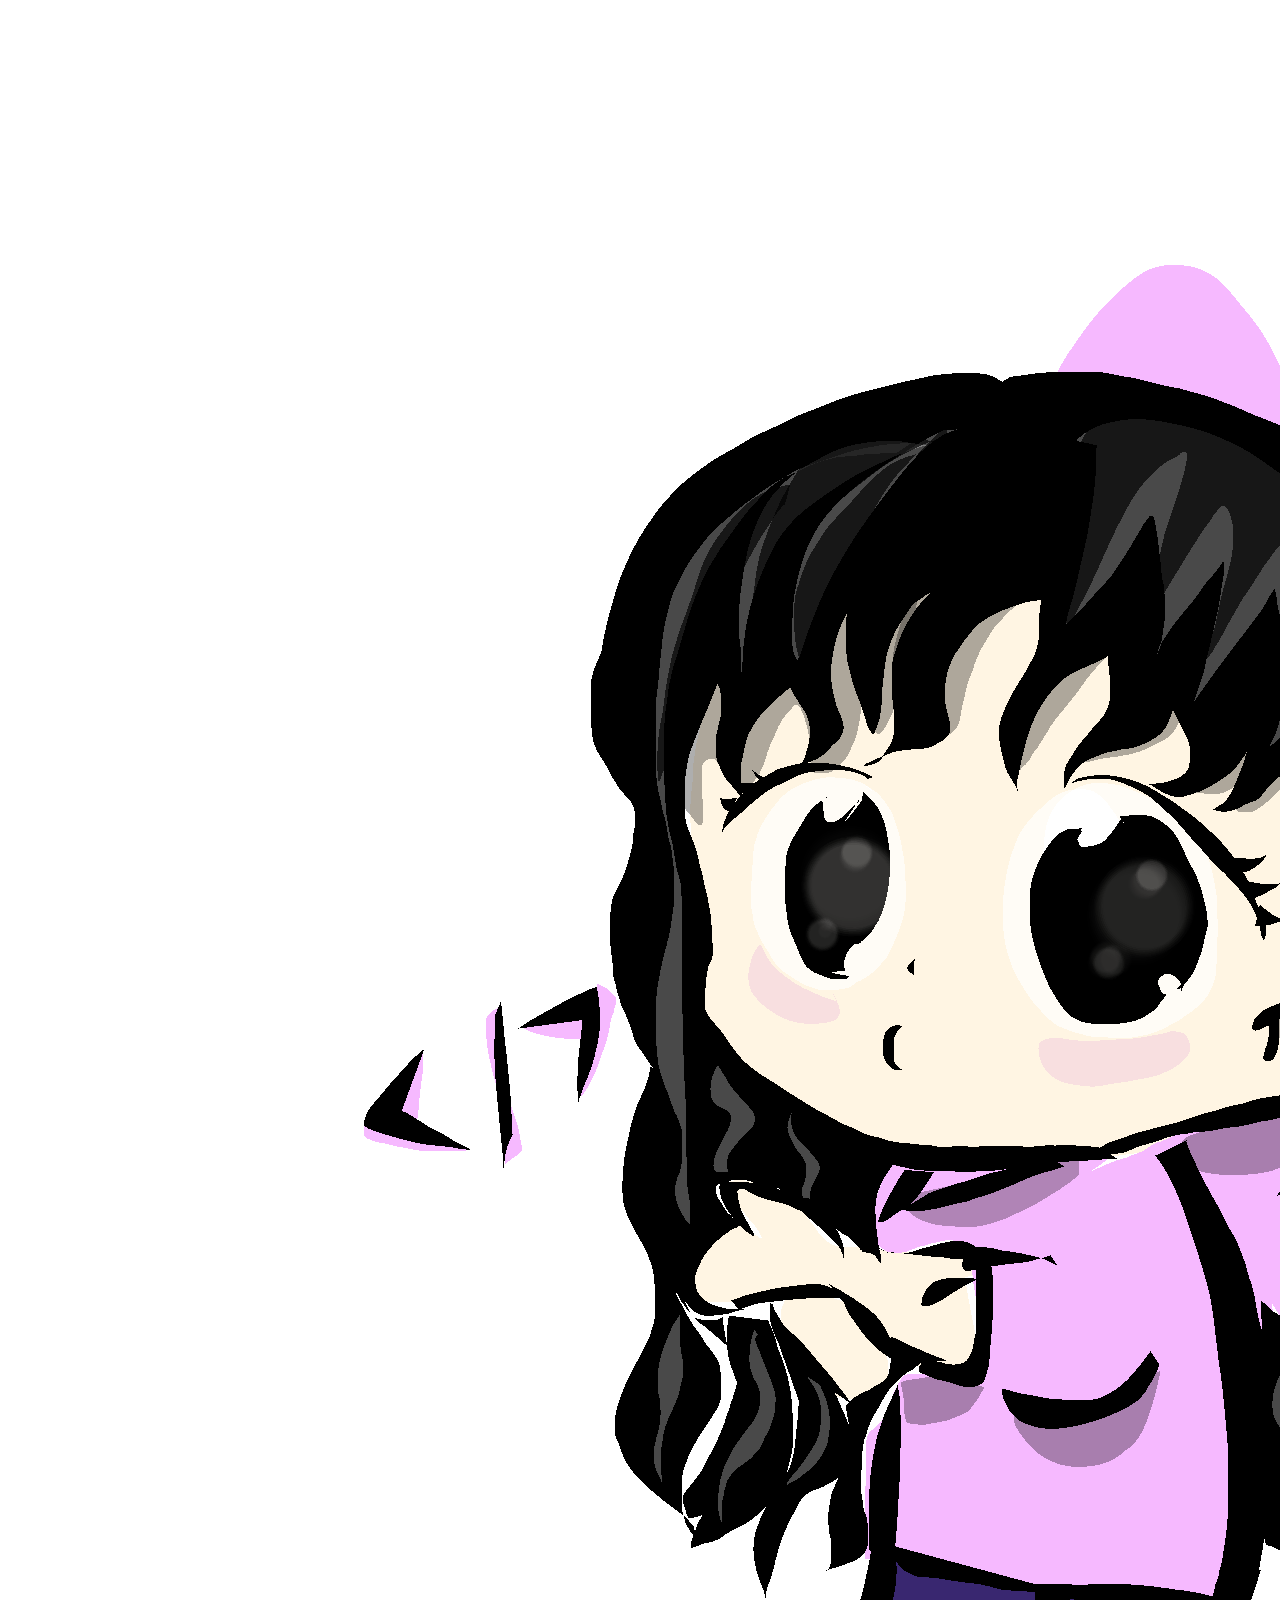
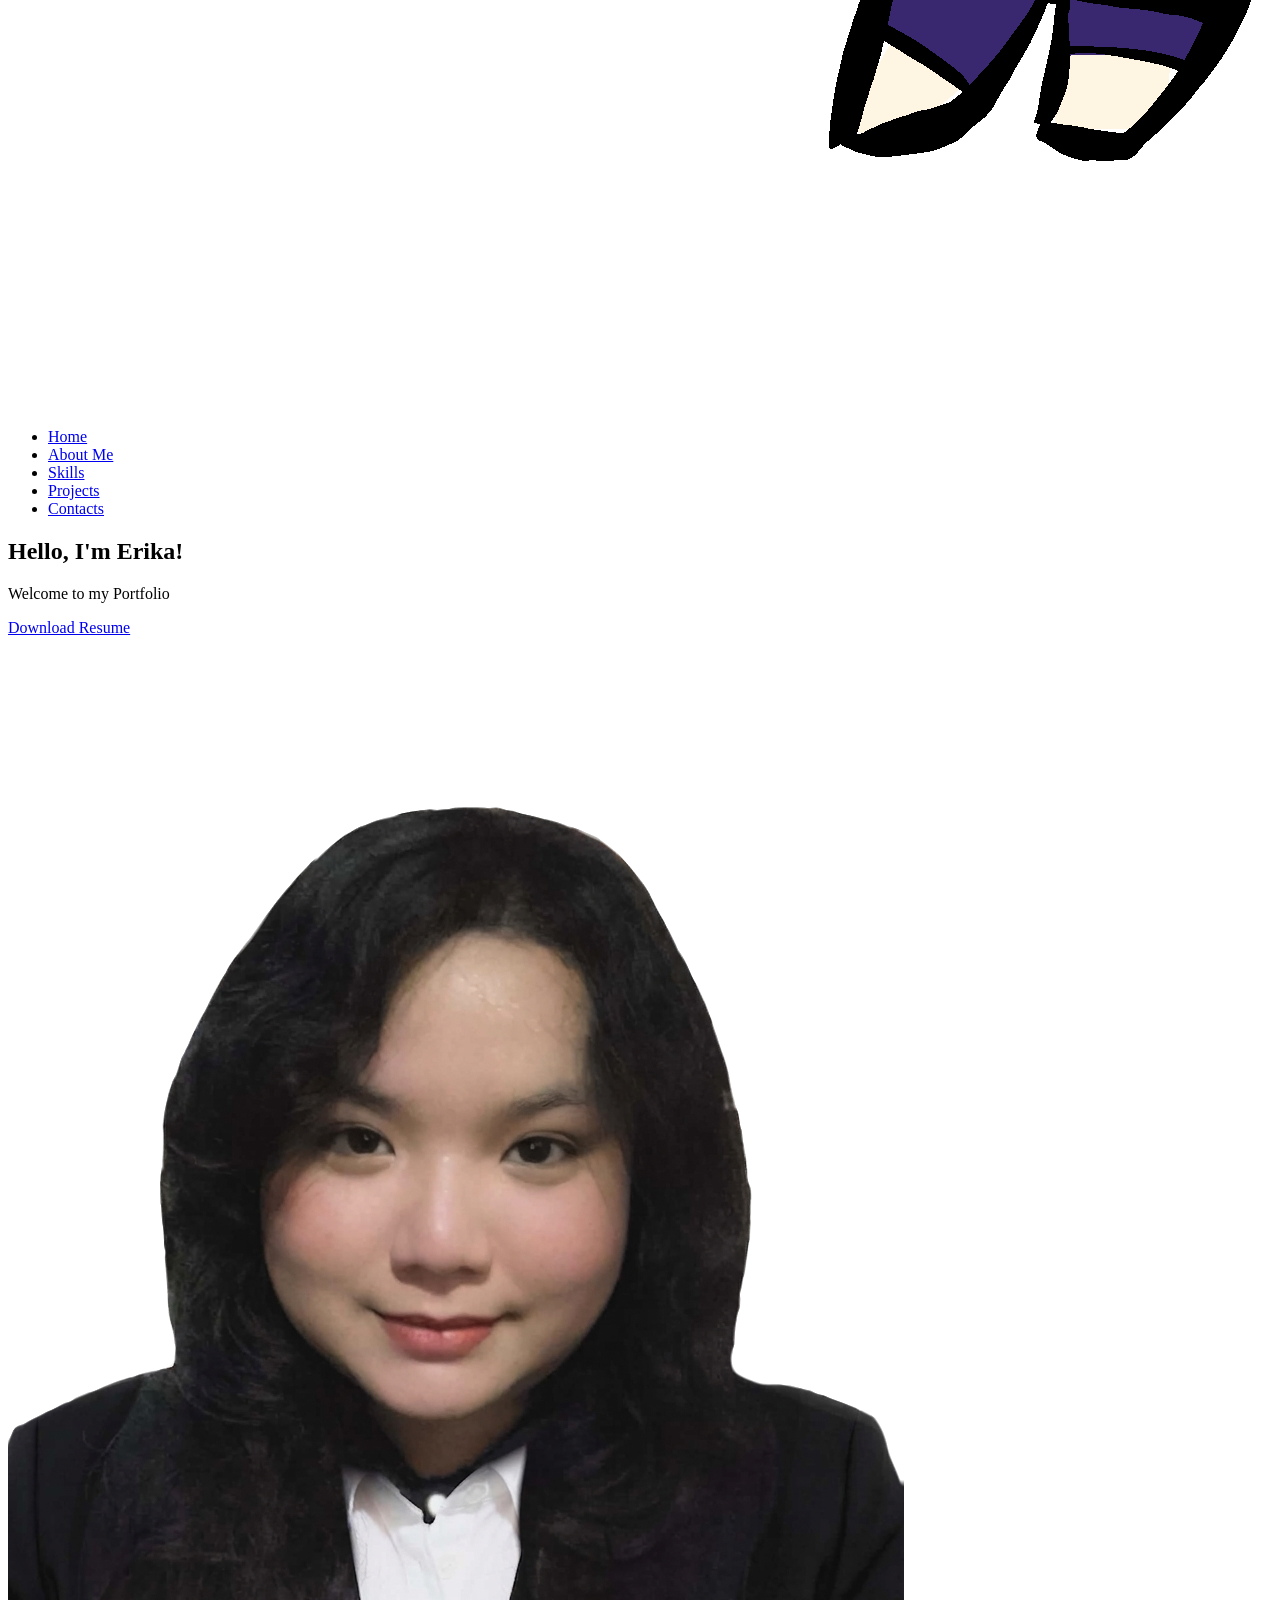
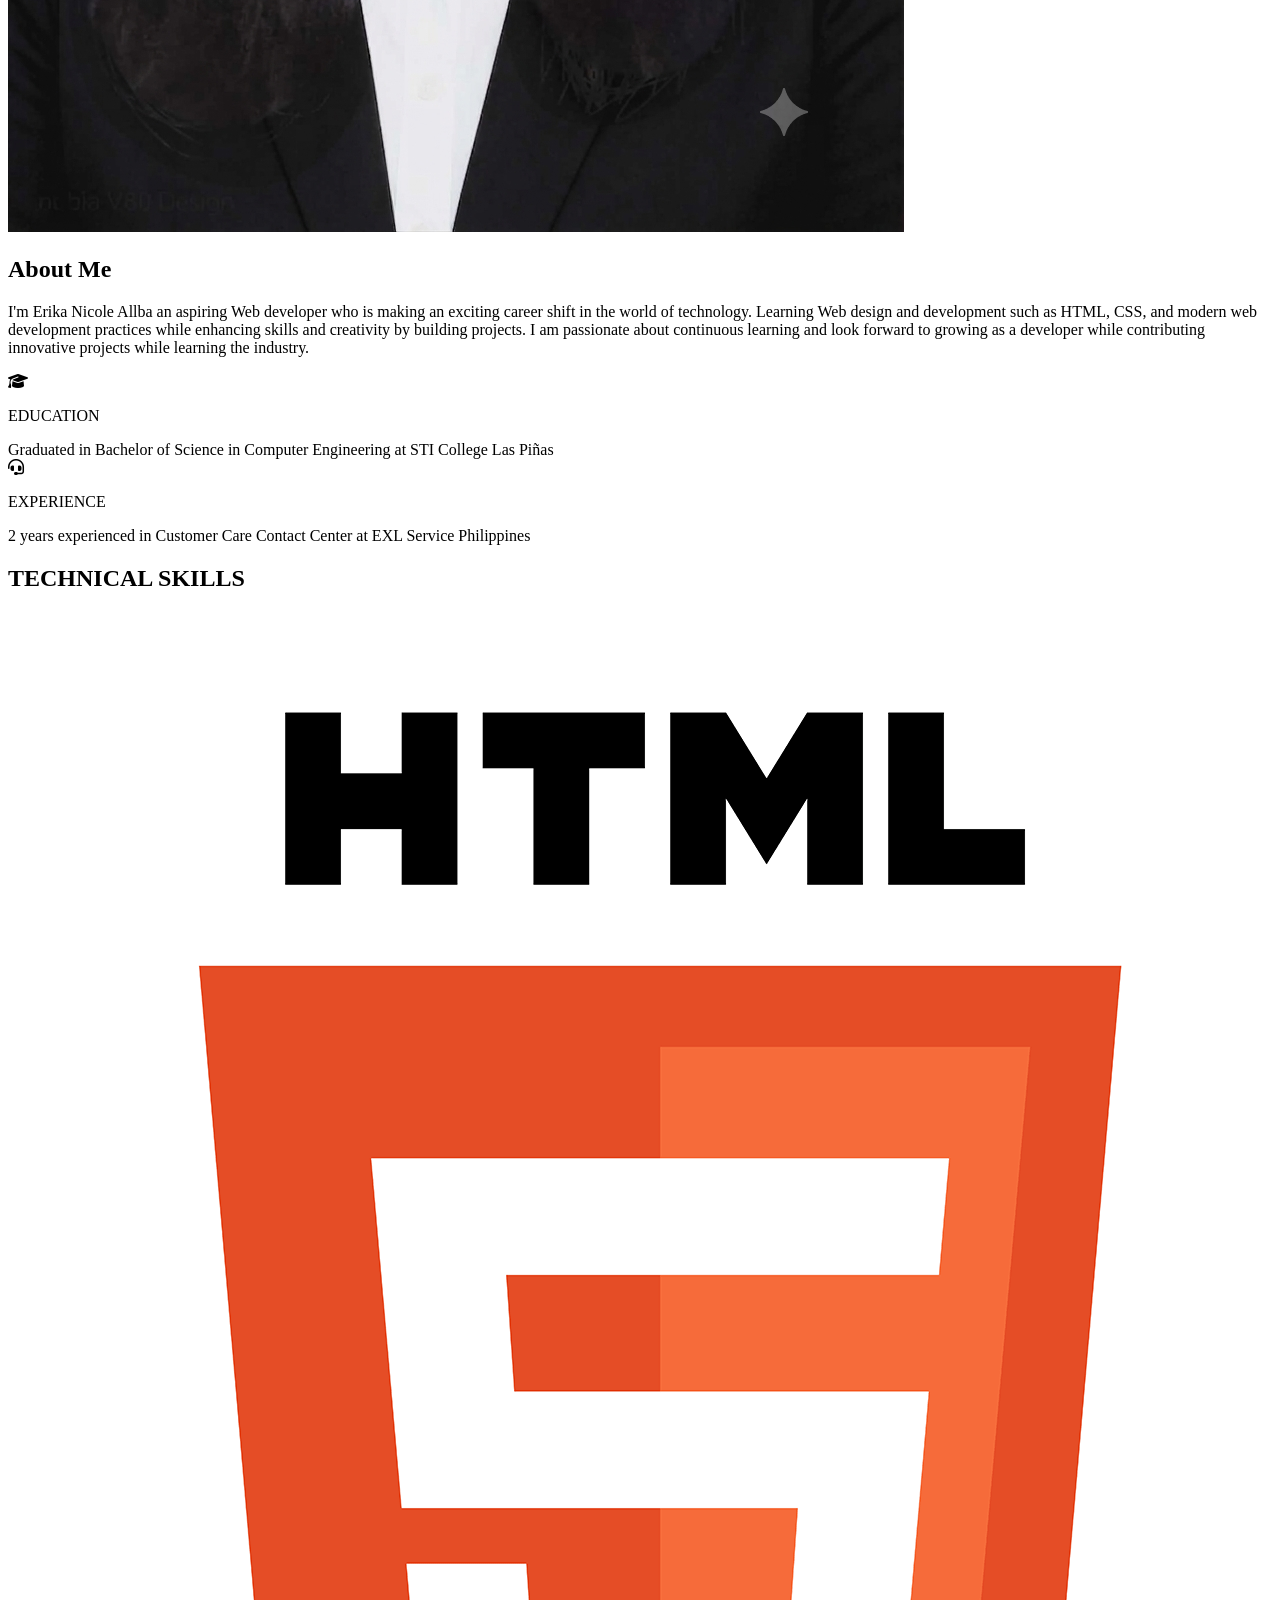
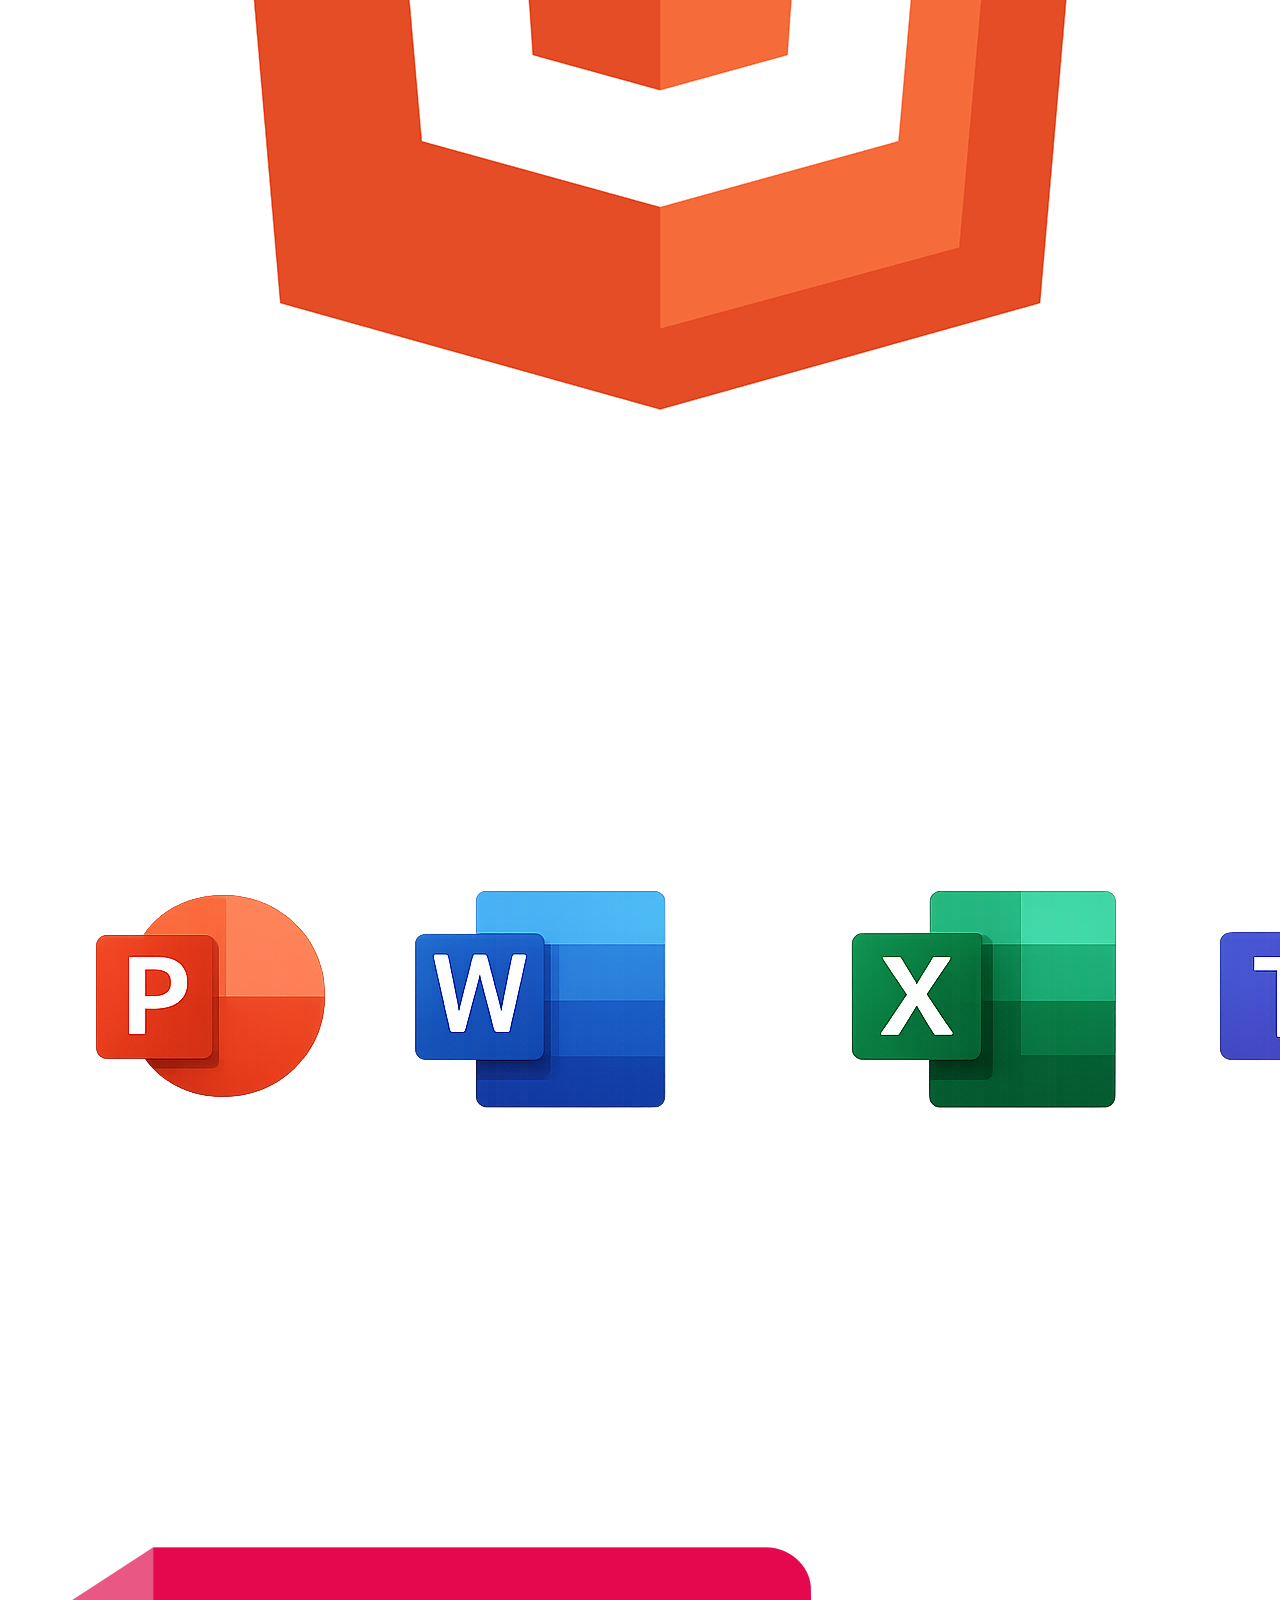
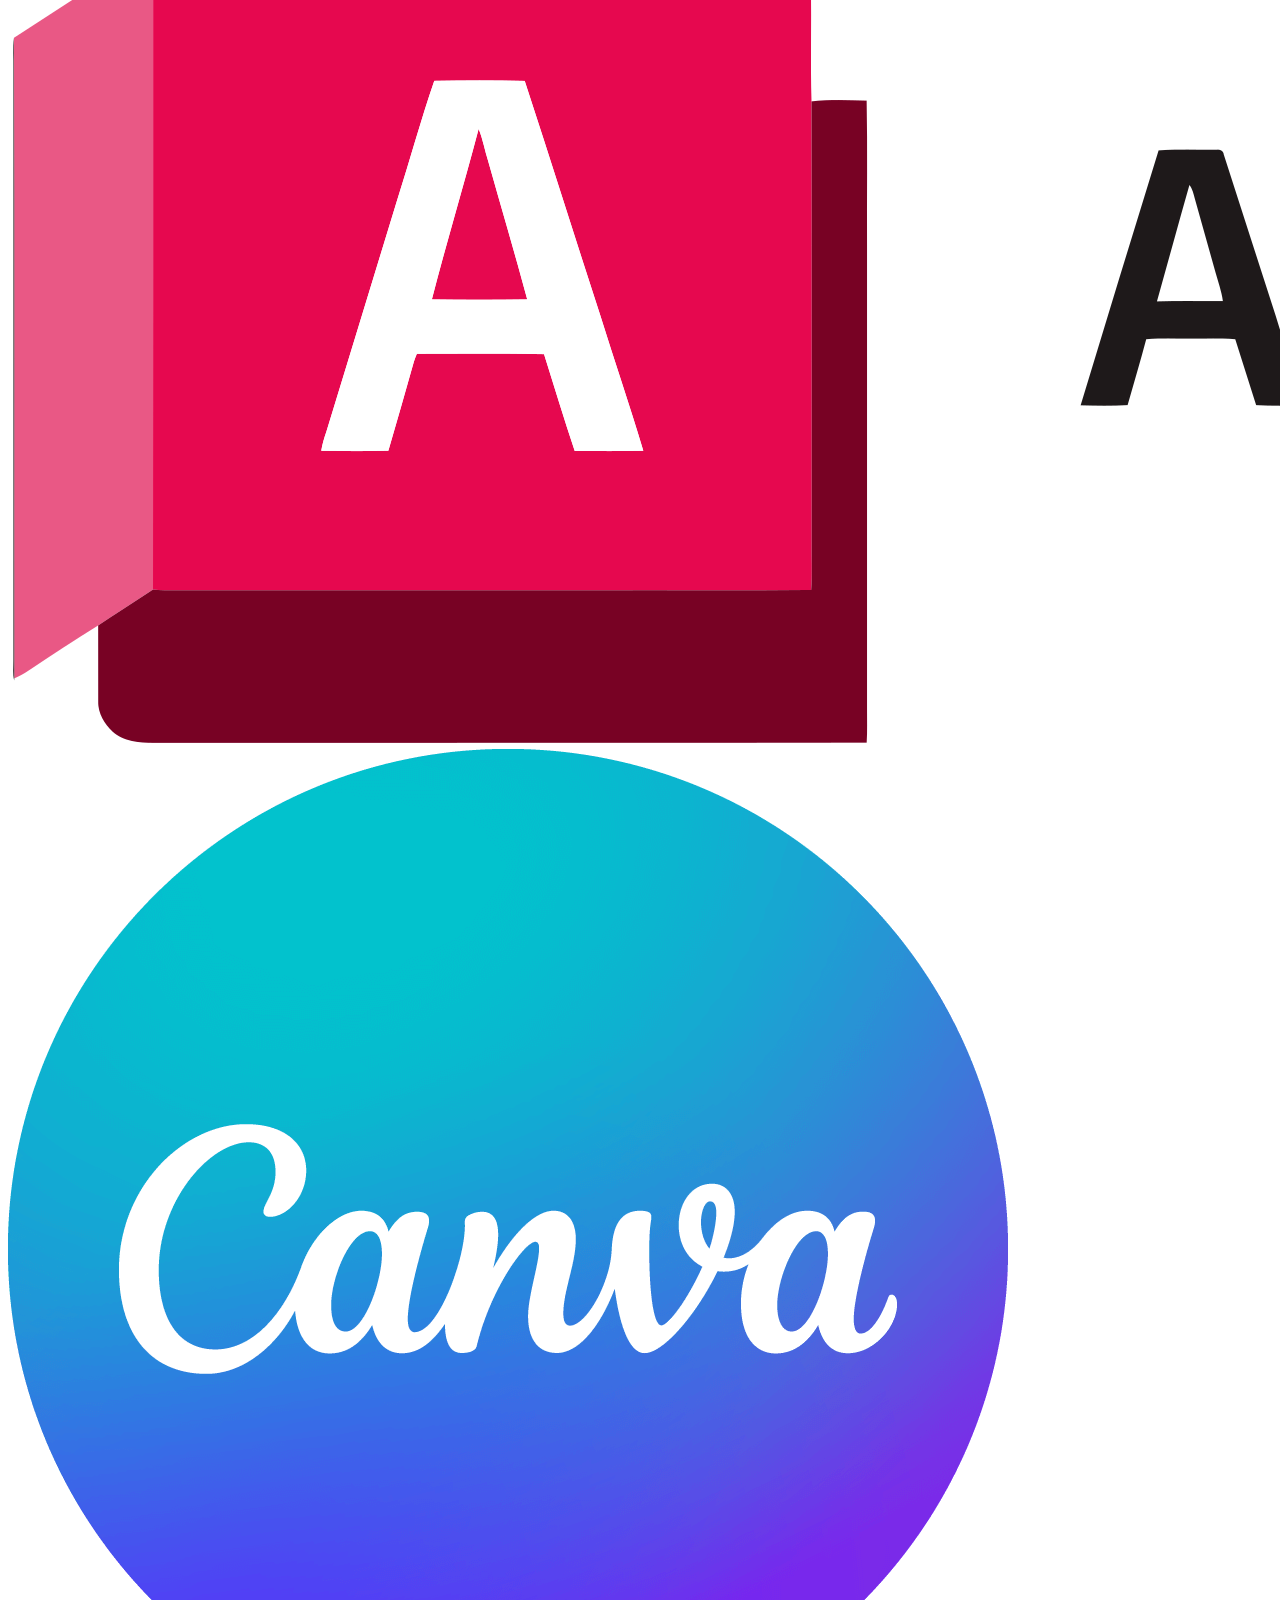
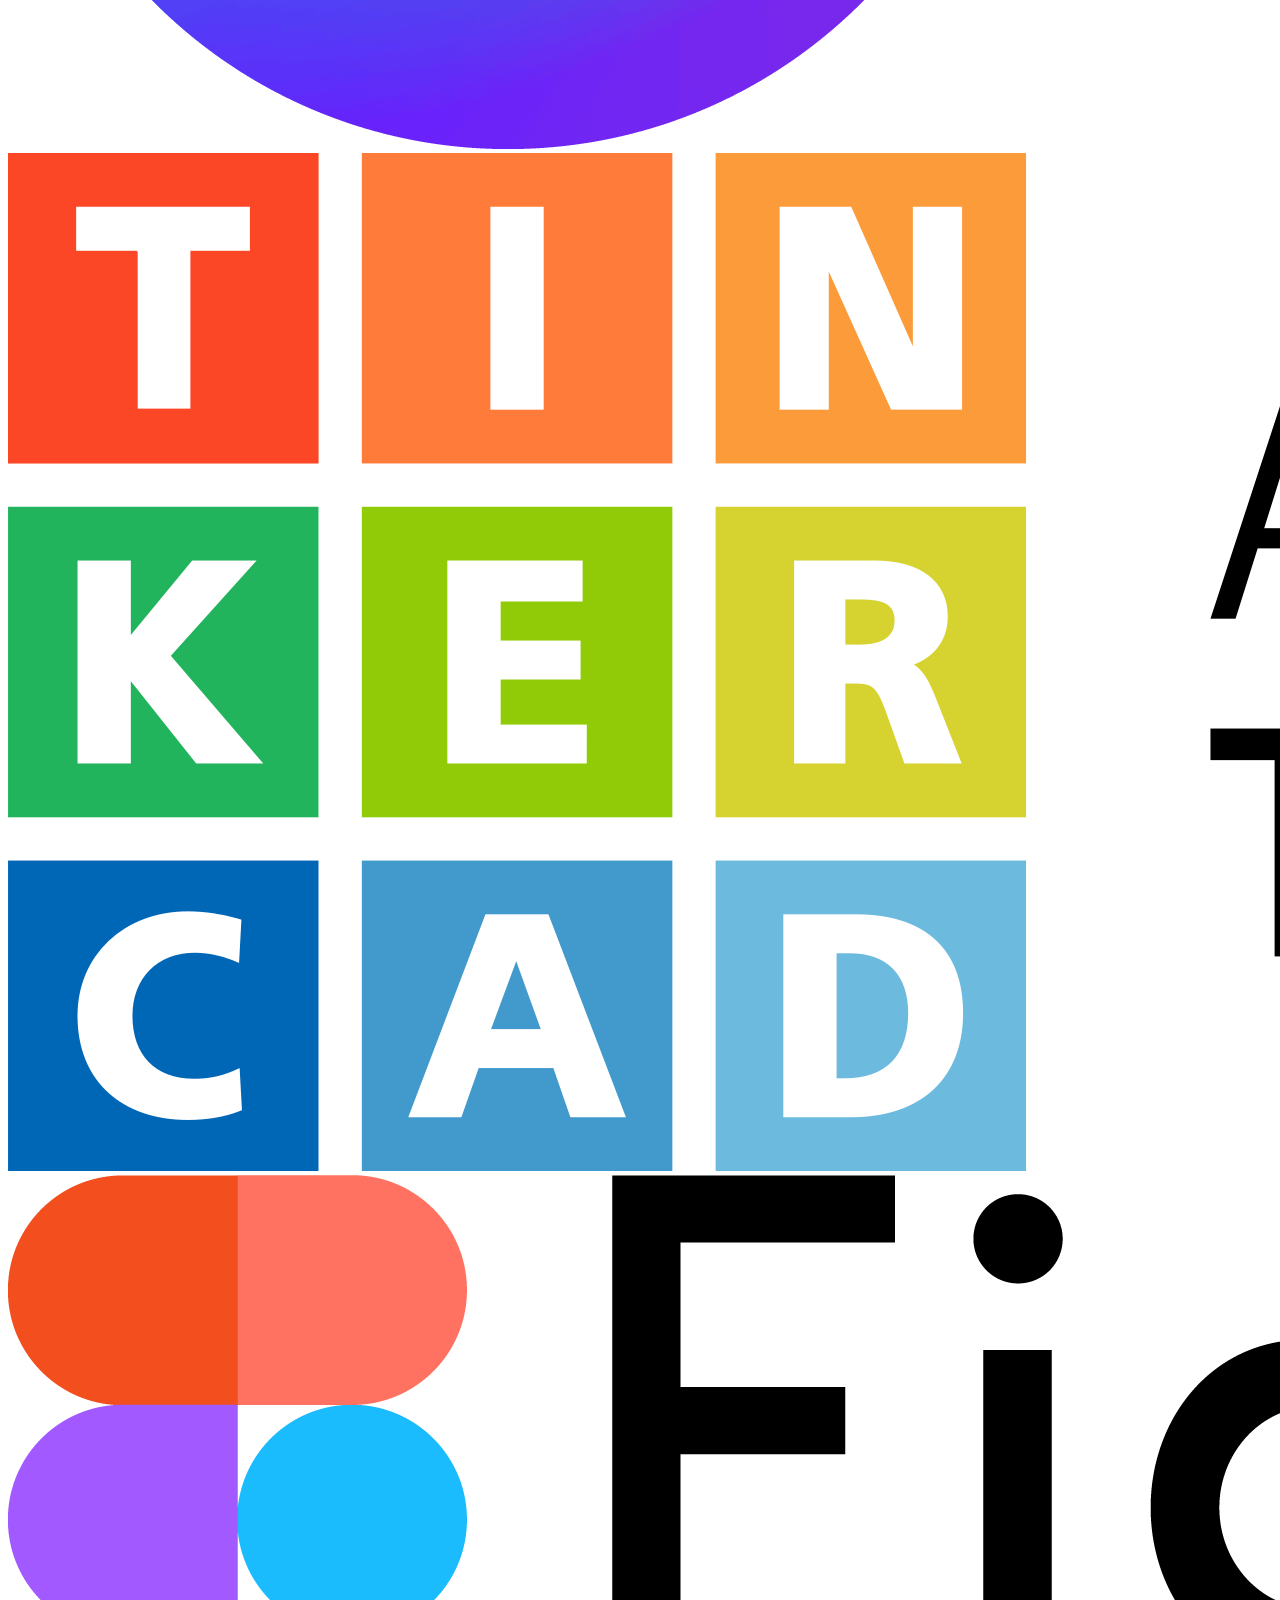
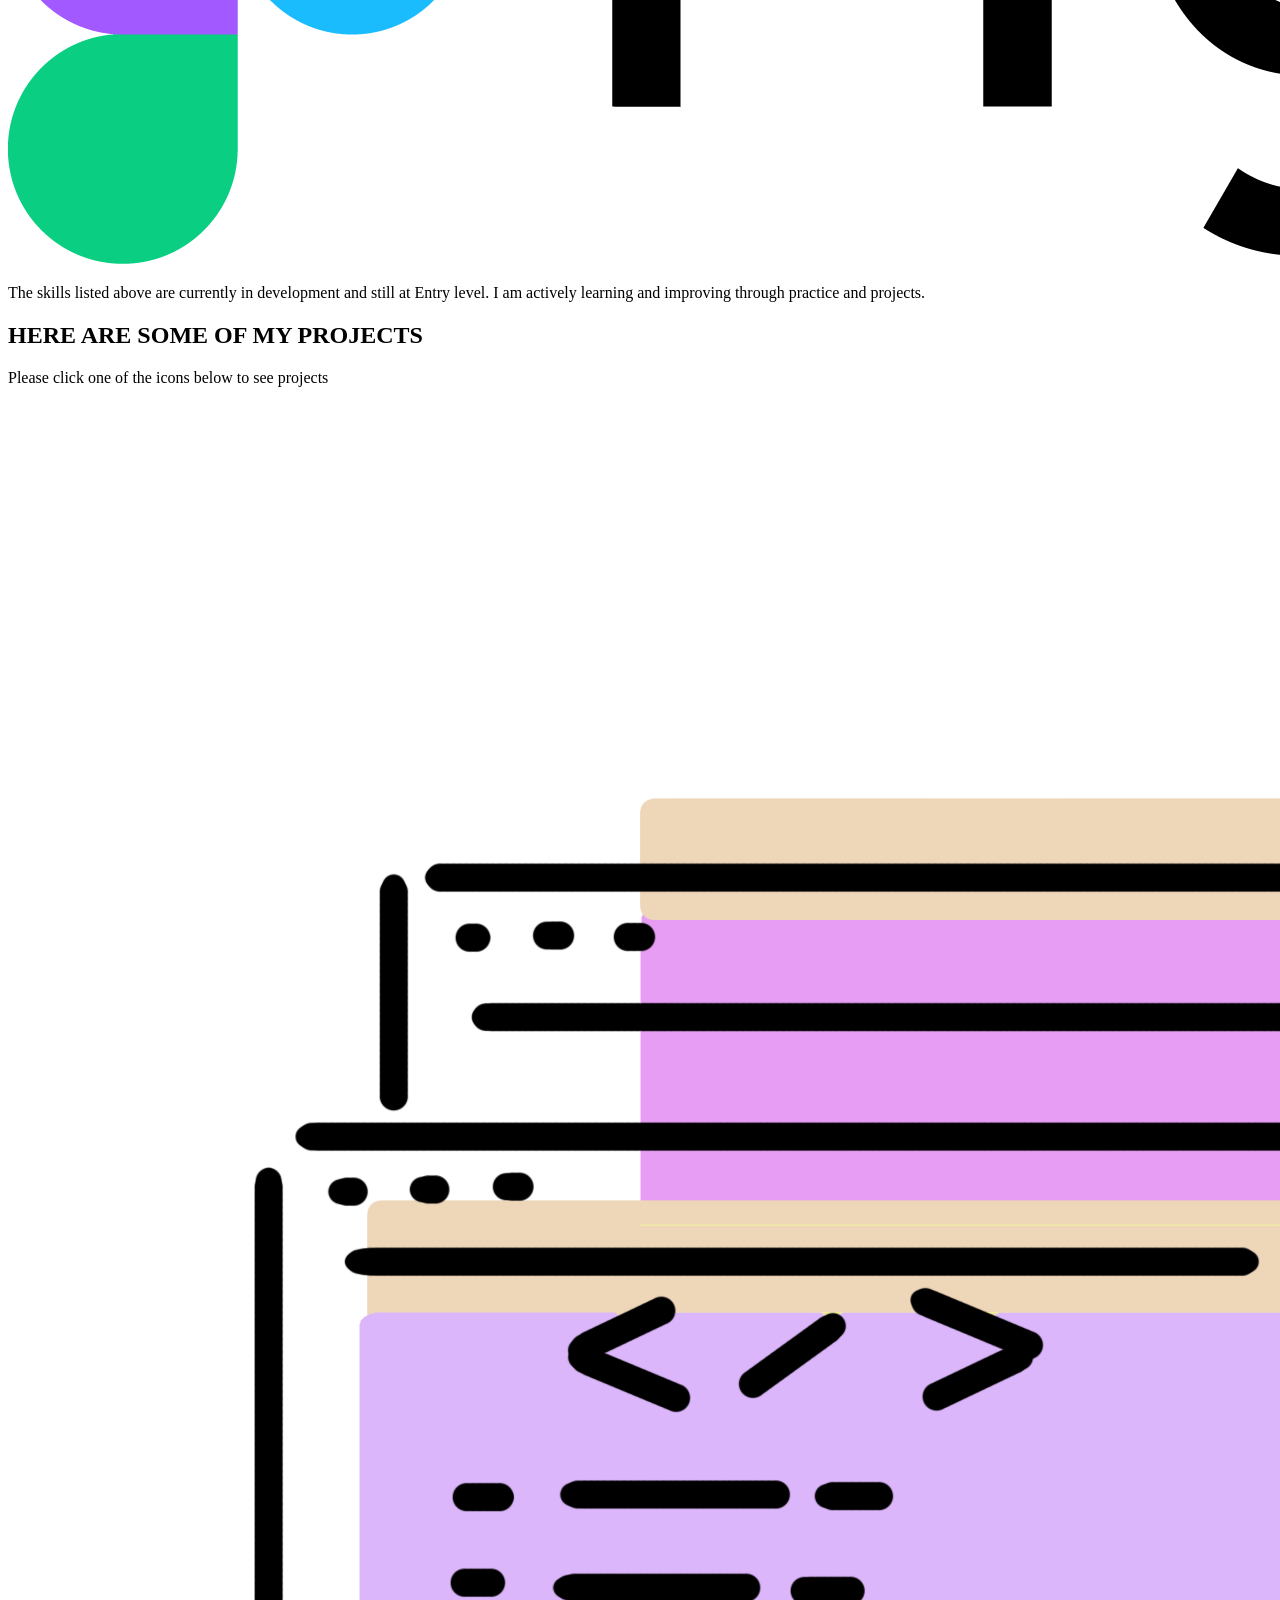
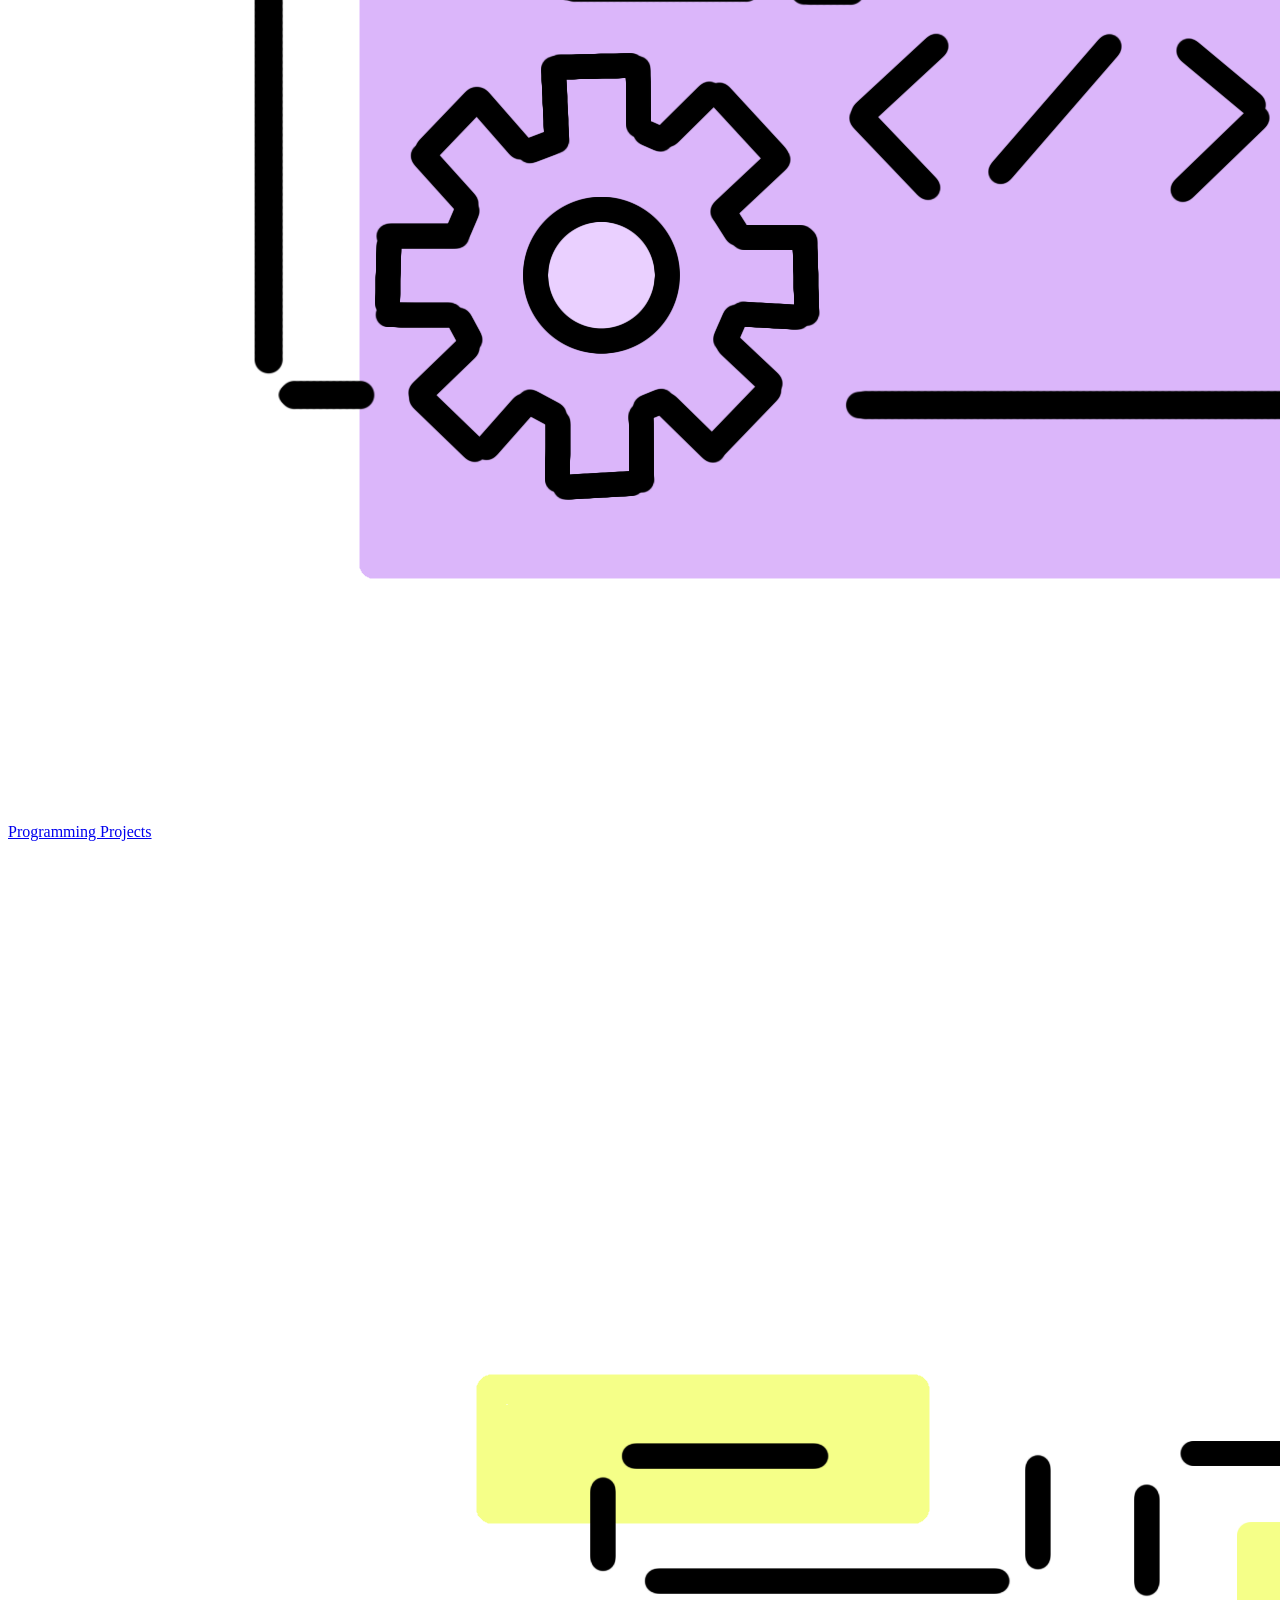
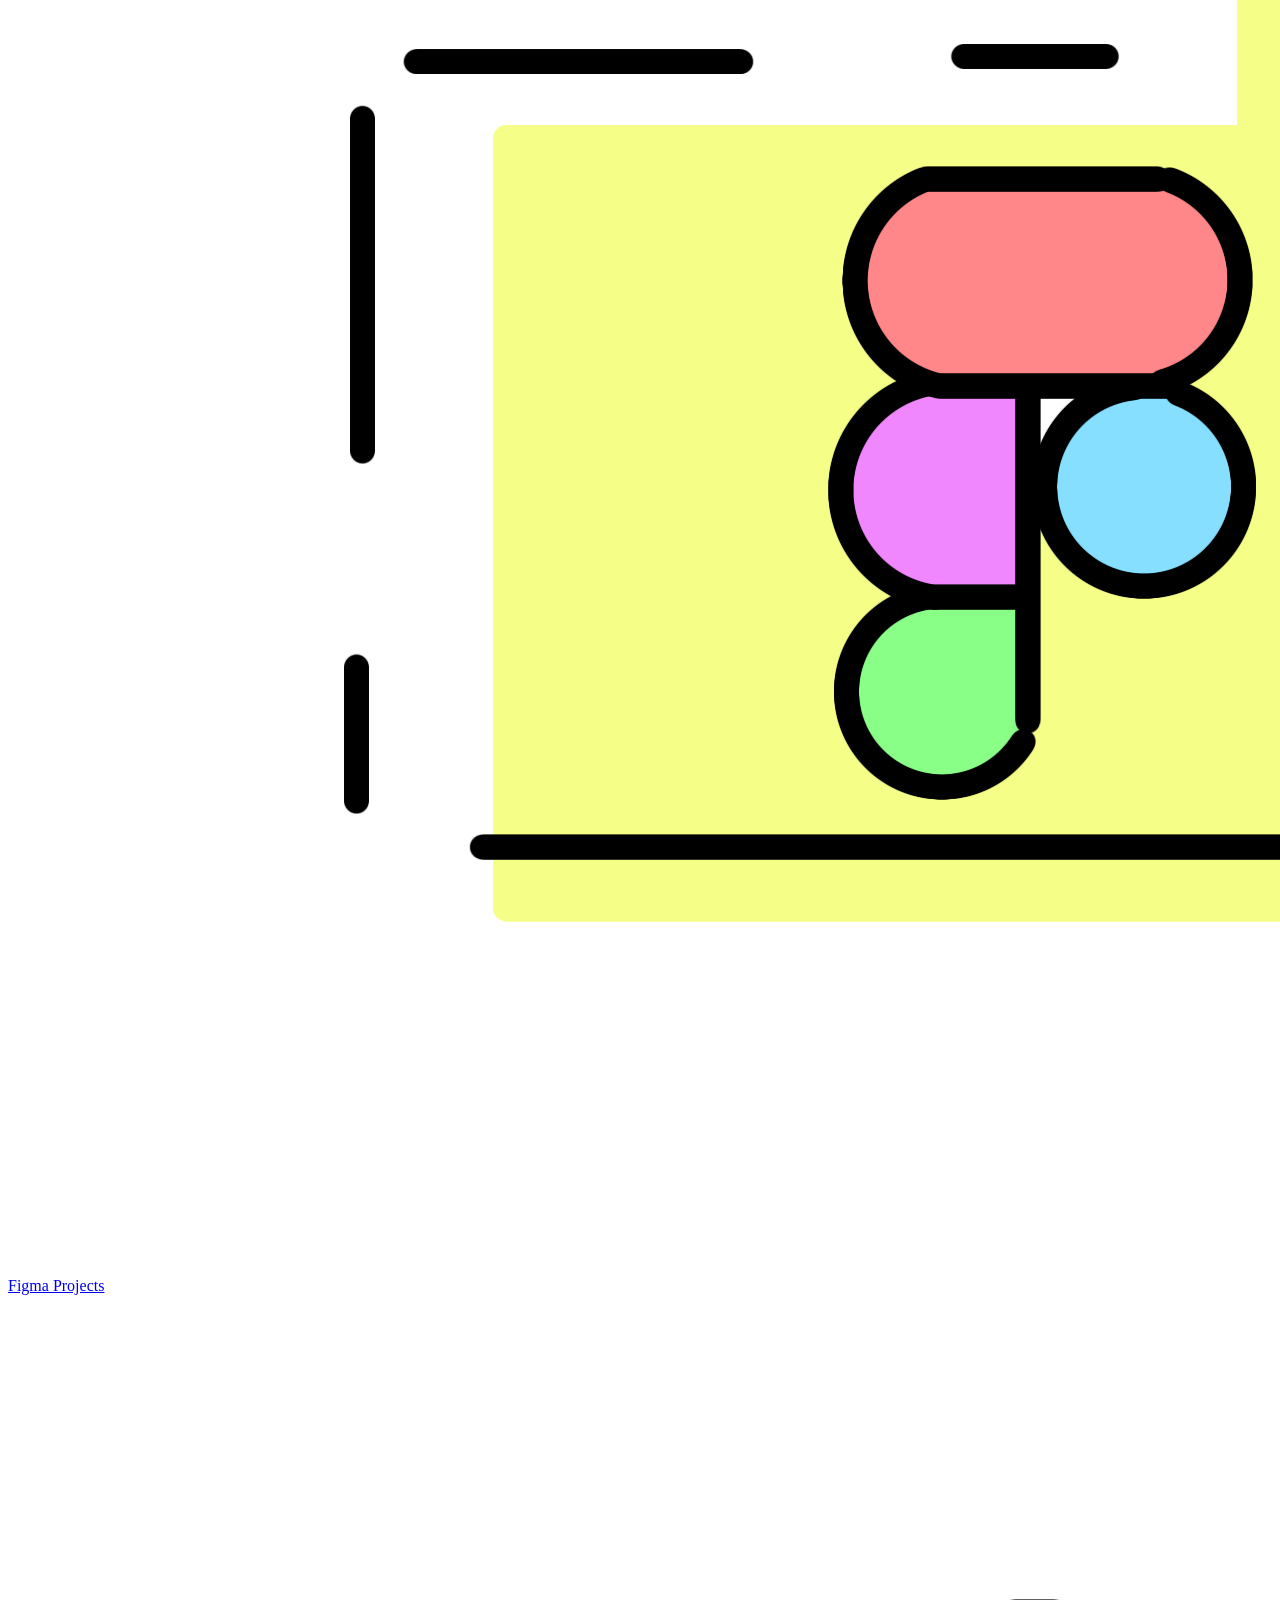
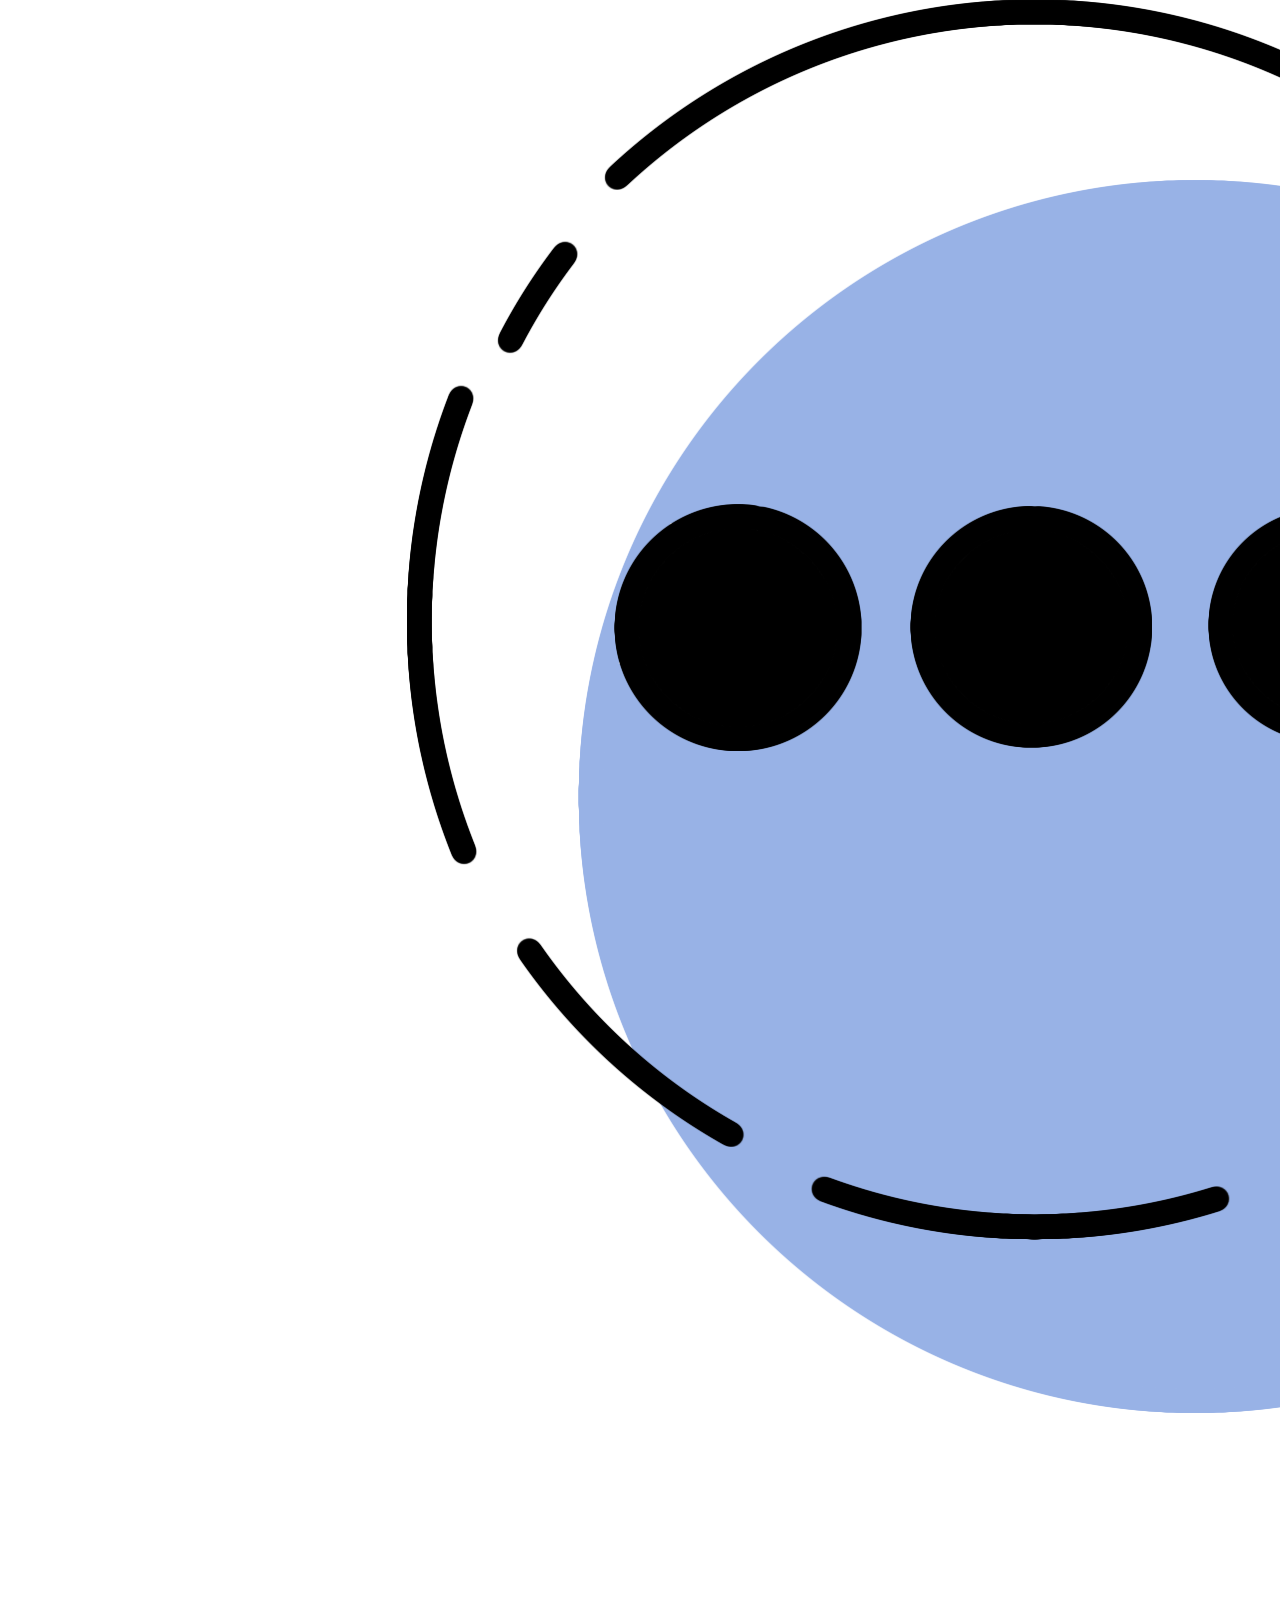
==== index.html @ 2eade8fc "Add files via upload" ====
<!DOCTYPE html>
<html lang="en">
<head>
    <meta name="viewport" content="width=device-width, initial-scale=1.0">
    <link rel="stylesheet" href="../ErikaAlba-Portfolio/main.css">  
    <link rel="stylesheet" href="https://cdnjs.cloudflare.com/ajax/libs/font-awesome/6.5.1/css/all.min.css">
</head>
<body>
    <nav id="navbar" class="nav">
        <div class="logo">
    <img src="images/LOGOGO.png" alt="Erika Logo">
    </div> 
        <ul class="nav-list">
          <li>
            <a href="#home">Home</a>
            </li>
            <li>
            <a href="#aboutme">About Me</a>
            </li>
            <li>
            <a href="#skill">Skills</a>
            </li>
          <li>
            <a href="#projects">Projects</a>
            </li>
          <li>
            <a href="#contact">Contacts</a>
            </li>
          </ul>
        </nav>
<!-----------HOME--------------->
    <section id="home" class="home">
        <div class="home-text">
        <h1 class="one">Hello, I'm Erika!</h1>
        <p class="two">Welcome to my Portfolio</p>

            <!--DONT FORGET TO ADD FILE HERE------------>

        <a href="files/Erika_Resume.pdf" download class="resume">
        Download Resume 
        </a>

        </div>
        
        <div class="picture-profile"> <!---DONT FORGET TO CHANGE PHOTO---->
        <img src="images/MePhoto.png" alt="Erika Logo">
         </div> 
         </section>

<!-----------ABOUT ME------------->
    <section id="aboutme" class="aboutme">
        <div class="about-text">
            <h1 class="a">About Me</h1>
            <p class="b">I'm Erika Nicole Allba an aspiring Web developer who is 
                making an exciting career shift in the world of technology. 
                Learning Web design and development such as HTML, CSS, and 
                modern web development practices while enhancing skills and 
                creativity by building projects. I am passionate about continuous 
                learning and look forward to growing as a 
                developer while contributing innovative projects while learning 
                the industry.</p>

            </div>
        <div class="icon-container">

        <div class="icon-card">
         <i class="fa-solid fa-graduation-cap"></i>

         <div class="icon-text">
        <p>EDUCATION</p>
        <span>Graduated in Bachelor of Science in Computer Engineering at STI College Las Piñas</span>
        </div>
        </div>

        <div class="icon-card">
        <i class="fas fa-headset"></i>

        <div class="icon-text">
        <p>EXPERIENCE</p>
        <span>2 years experienced in Customer Care Contact Center at EXL Service Philippines</span>
        </div>
        </div>
    </section>
    

<!-------------SKILLS---------------->
    <section id="skill" class="skill">

    <div class="skill-text">
        <h1>TECHNICAL SKILLS</h1>
    </div>

    <div class="skill-list">

        <div class="skill-img">
            <img src="images/skills/html.png" alt="HTML">
        </div>

        <div class="skill-img">
            <img src="images/skills/microsoft.png" alt="Microsoft">
        </div>

        <div class="skill-img">
            <img src="images/skills/autocad.png" alt="AutoCAD">
        </div>

        <div class="skill-img">
            <img src="images/skills/canva.png" alt="Canva">
        </div>

        <div class="skill-img">
            <img src="images/skills/tinkercad.png" alt="Tinkercad">
        </div>

        <div class="skill-img">
            <img src="images/skills/figma.png" alt="Figma">
        </div>
    </div>

     <div class="skill-note">
            <p> The skills listed above are currently in development and 
                still at Entry level. I am actively learning and 
                improving through practice and projects.
        </div>
</section>

<!-----------------PROJECTS------------->
    <section id="projects">
    <h2 class="section-header">HERE ARE SOME OF MY PROJECTS</h2>
    <p class="section-note">
        Please click one of the icons below to see projects
    </p>

    <div class="project-container">

        <a href="coding.html" class="section-project">
            <img class="section-icons" src="images/coding.png" alt="Programming">
            <p class="project-title">
                <span class="title">Programming Projects</span>
            </p>
        </a>

        <a href="figma.html" class="section-project">
            <img class="section-icons" src="images/figma.png" alt="Figma">
            <p class="project-title">
                <span class="title">Figma Projects</span>
            </p>
        </a>

        <a href="other.html" class="section-project">
            <img class="section-icons" src="images/others.png" alt="Other">
            <p class="project-title">
                <span class="title">Other Projects</span>
            </p>
        </a>

    </div>
</section>

 <!--CONTACTS-->
         <section id="contact" class="contact-section">
          <div class="contact-section-header">
            <h1>CONNECT AND CONTACT</h1>
            </div>
          <div class="profile-link">
            <a href="https://www.linkedin.com/in/erika-nicole-alba-476012263" target="_blank" class="btn contact-details">
            <i class="fab fa-linkedin">
              </i>
            Linkedin
            </a>
            <a id="profile-link" href="https://github.com/Erikaalba-UwU" target="_blank" class="btn contact-details">
            <i class="fab fa-github">
              </i>
            Github
            </a>
            <a href="mailto:erikanicole.alba@outlook.com" class="btn contact-details">
            <i class="fas fa-at"></i>
            Email
            </a>

            <a href="tel:+639558328182"  class="btn contact-details">
            <i class="fas fa-mobile-alt"></i>
            Call
            </a>

    </div>

</section>
<!--DISCLAIMER-->
        <footer>
            
            <p> Design created by me. All copyrighted content, including characters, 
                most logos, and brand assets, 
                remains the property of their respective owners. 
                Used for demonstration and educational purposes only.</p>
      </footer>
</body>
</html>
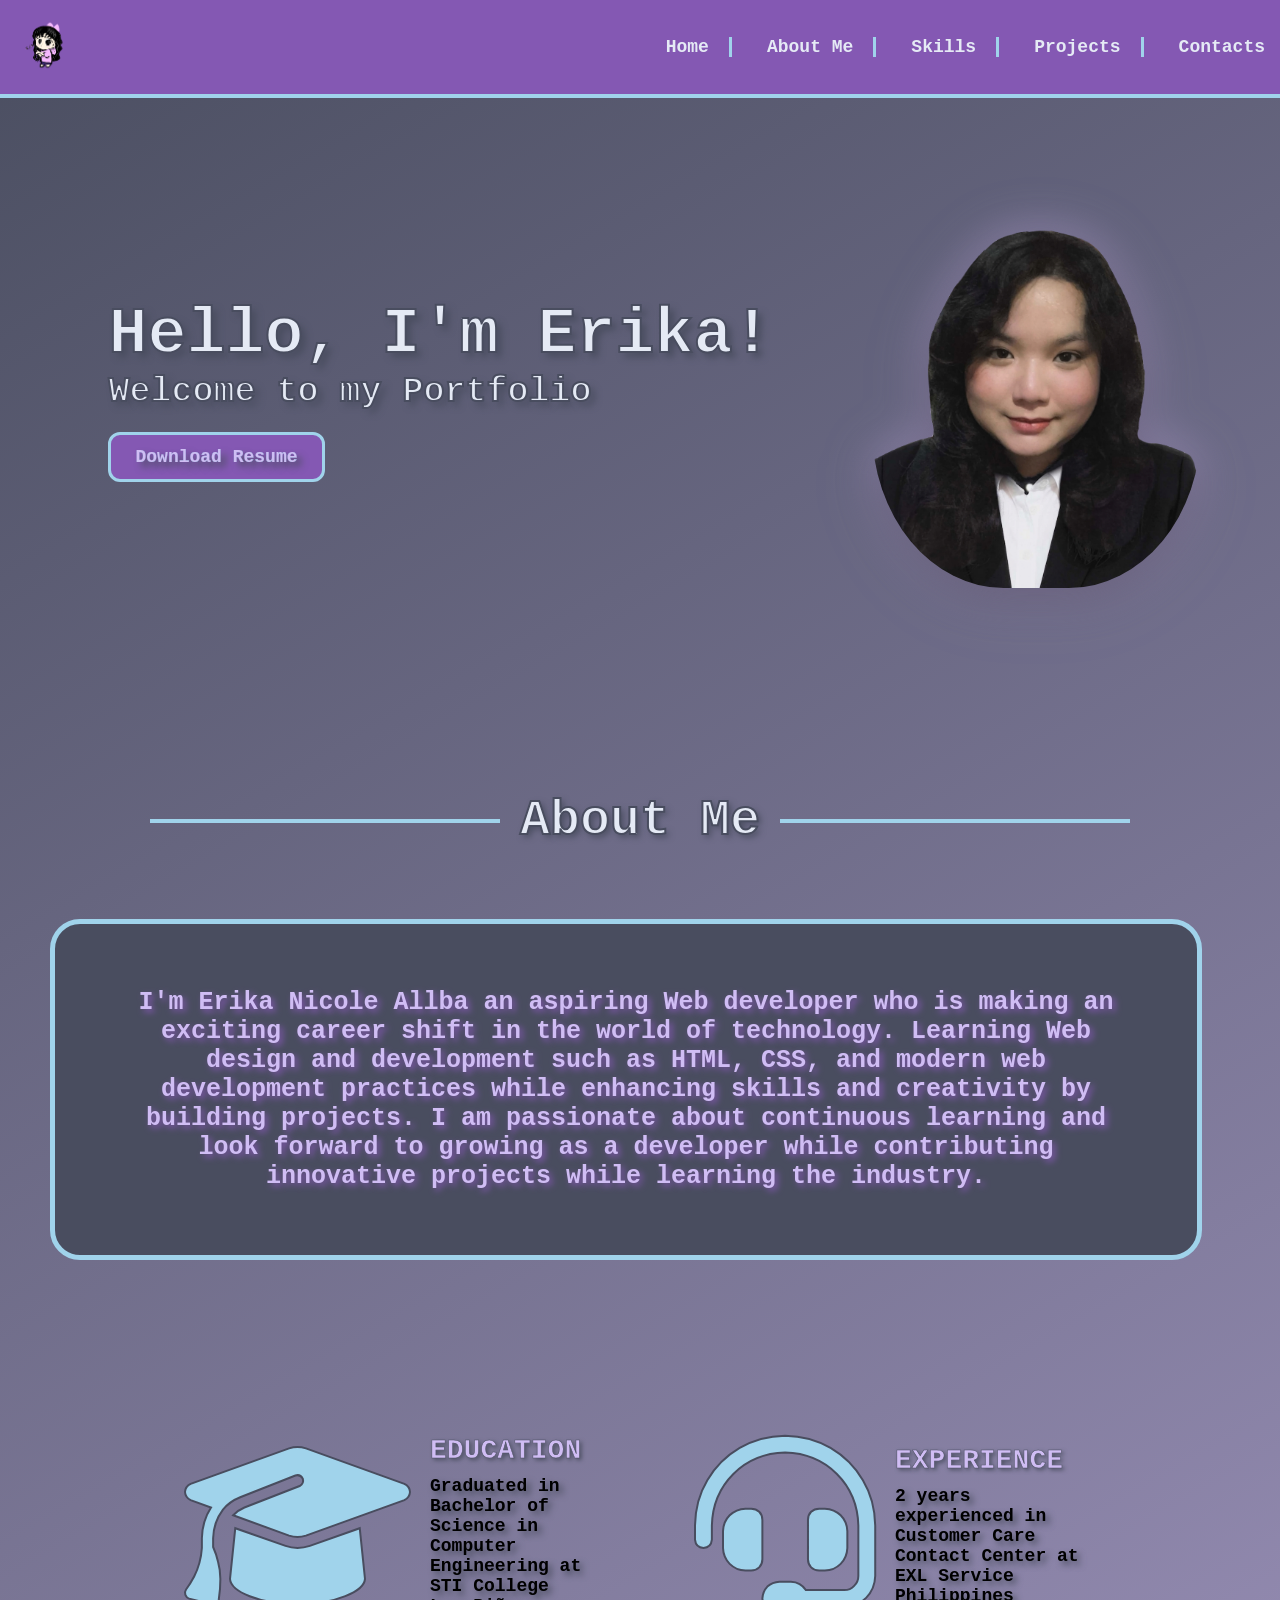
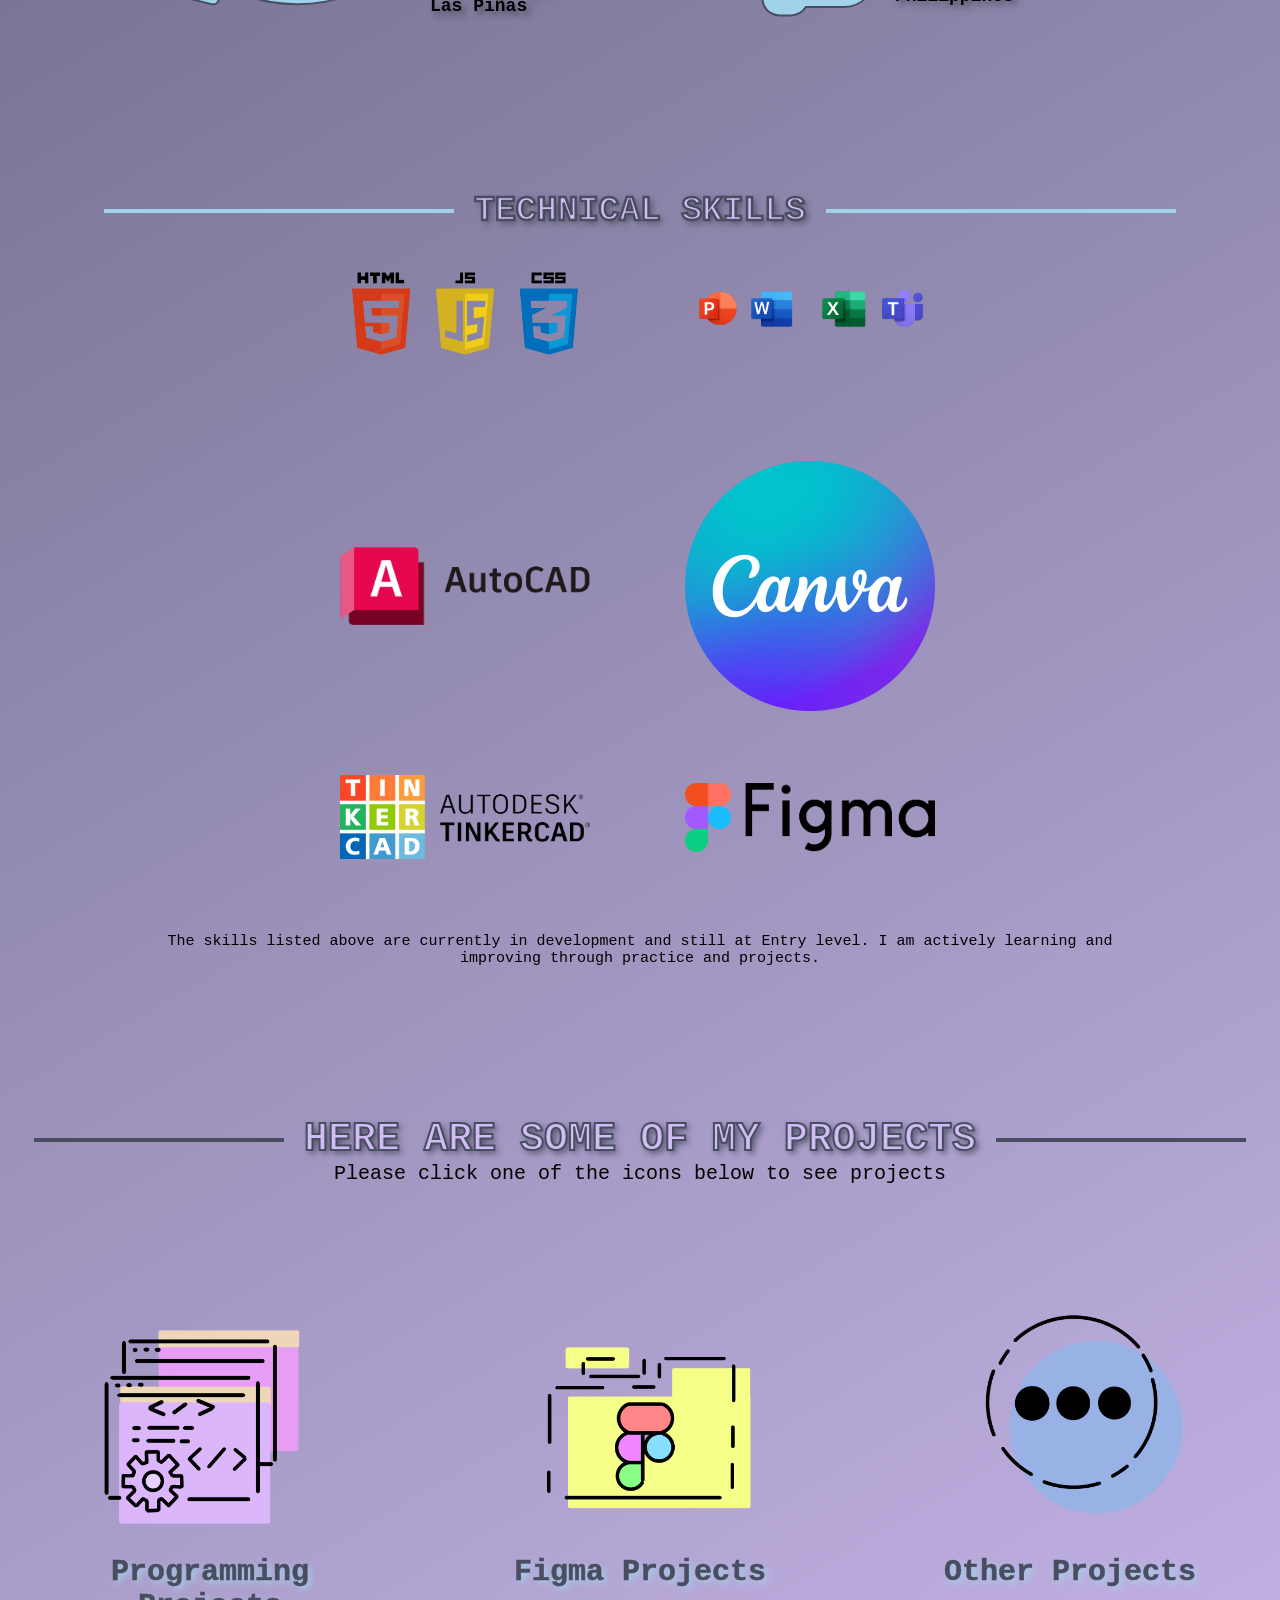
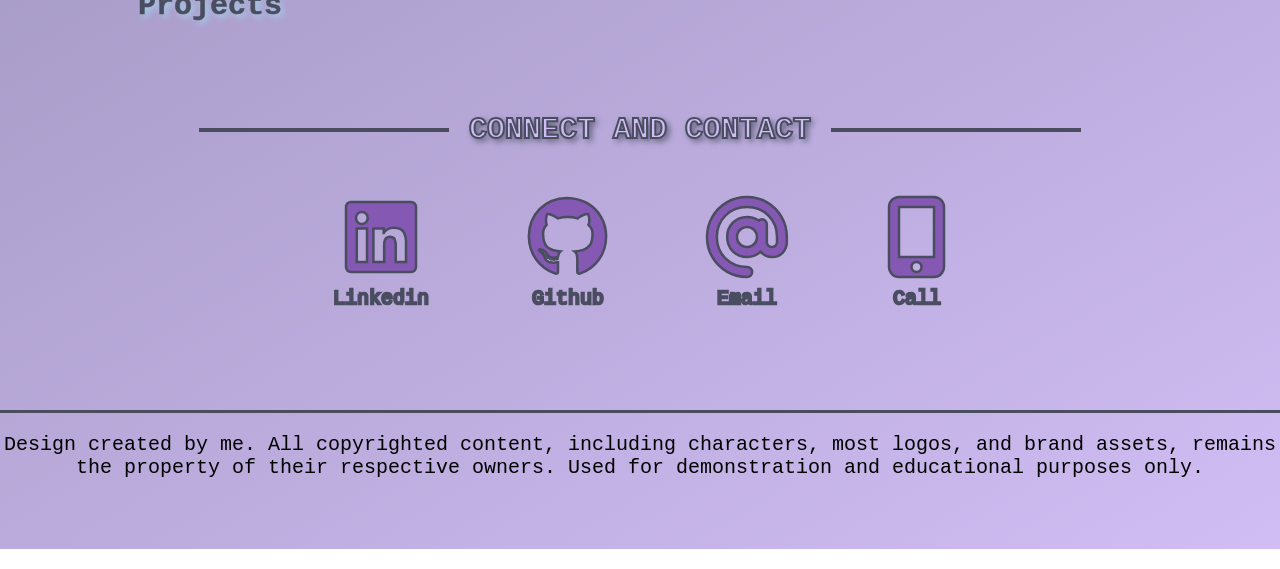
==== commit 029d4e78: "Update index.html" ====
--- a/index.html
+++ b/index.html
@@ -2,7 +2,7 @@
 <html lang="en">
 <head>
     <meta name="viewport" content="width=device-width, initial-scale=1.0">
-    <link rel="stylesheet" href="../ErikaAlba-Portfolio/main.css">  
+    <link rel="stylesheet" href="main.css">  
     <link rel="stylesheet" href="https://cdnjs.cloudflare.com/ajax/libs/font-awesome/6.5.1/css/all.min.css">
 </head>
 <body>
@@ -34,9 +34,7 @@
         <h1 class="one">Hello, I'm Erika!</h1>
         <p class="two">Welcome to my Portfolio</p>
 
-            <!--DONT FORGET TO ADD FILE HERE------------>
-
-        <a href="files/Erika_Resume.pdf" download class="resume">
+        <a href="images/ERIKA_NICOLE_ALBA--RESUME.pdf" download="Erika_Alba_Resume.pdf"  class="resume">
         Download Resume 
         </a>
 
@@ -195,4 +193,4 @@
                 Used for demonstration and educational purposes only.</p>
       </footer>
 </body>
-</html>+</html>
--- a/main.css
+++ b/main.css
@@ -0,0 +1,679 @@
+:root {
+  --main-background: #494D5F;
+  --main-font1: #D0BDF4;
+  --main-font2: #E5EAF5 ;
+  --main-layout: #A0D3EB;
+  --main-logo: #8458B3;
+}
+
+/*
+var(--main-background);
+var(--main-font1);
+var(--main-font2);
+var(--main-layout);
+var(--main-logo);
+*/
+
+html{
+    scroll-behavior: smooth;
+    scroll-padding-top: 110px;
+    margin-top: -20px;
+}
+
+* {
+    margin: 0;
+    padding: 0;
+    box-sizing: border-box;
+}
+
+
+body {
+    background: linear-gradient(150deg, #494D5F,
+     #D0BDF4 );
+    animation: slideUp 0.8s ease forwards;
+}
+
+@keyframes slideUp {
+    0%{
+        transform: translateY(20px); opacity: 0;}
+    100%{
+        transform: translateY(0); opacity: 1;
+    }
+    }
+
+
+.nav {
+    position: sticky;
+    top: 0;
+    left: 0;
+    width: 100%;
+
+    display: flex;
+    justify-content: space-between;
+    align-items: center;
+
+    padding: 15px;
+    background-color: var(--main-logo);
+    border-bottom: 4px solid var(--main-layout);
+    z-index: 1000;
+}
+
+/* ---------------LOGO-------------- */
+.logo img {
+    width: 60px;
+    height: 60px;
+    border-radius: 50%;
+    object-fit: cover;
+}
+
+.nav-list {
+    display: flex;
+    list-style: none;
+    gap: 15px;
+    margin: 0;
+    padding: 0;
+    background: transparent;
+}
+
+.nav-list li {
+    background: transparent;
+}
+
+.nav-list a {
+    text-decoration: none;
+    color: var(--main-font2);
+    font-size: 18px;
+    font-weight: bold;
+    font-family: 'Courier New', Courier, monospace;
+    background: transparent;
+
+    transition: 0.3s ease;
+}
+
+.nav-list a:hover {
+    color: var(--main-layout);
+}
+
+.nav-list a {
+    display: inline-block;
+}
+
+.nav-list li:not(:last-child) {
+    border-right: 3px solid var(--main-layout);
+    padding-right: 20px;
+    margin-right: 20px;
+}
+
+
+/*----------------HOME------------*/
+.home {
+    display: flex;
+    justify-content: center;
+    align-items: center;
+    margin-top: 110px;
+    gap: 100px;
+}
+
+.home-text {
+    text-align: left;
+    -webkit-text-stroke: 2px #494D5F;
+    font-family: 'Courier New', Courier, monospace;
+    Color: var(--main-font2);
+    font-weight: 600;
+    text-shadow: 5px 5px 7px #494D5F;
+    
+}
+
+.one {
+    font-size: 65px;
+
+}
+.two {
+    font-size: 35px;
+}
+.resume {
+    display: inline-block;
+    padding: 12px 24px;
+    margin-top: 20px;
+
+    background-color: var(--main-logo);;
+    color: var(--main-font1);
+    -webkit-text-stroke: 0.2px var(--main-layout);
+
+    text-decoration: none;
+    font-family: 'Courier New', Courier, monospace;
+    font-size: 18px;
+    font-weight: bold;
+
+    border: 3px solid var(--main-layout);
+    border-radius: 12px;
+
+    cursor: pointer;
+    transition: all 0.3s ease;
+}
+
+.resume:hover {
+    background-color: var(--main-background);
+    transform: translateY(-3px);
+    box-shadow: 0 5px 15px var(--main-logo);
+}
+
+.resume:active {
+    transform: translateY(0);
+}
+
+
+.picture-profile img {
+    width: 110%;
+    height: 400px;
+    padding-top: -10px;
+    object-fit: cover;
+    border-radius: 40%;
+    filter:
+        drop-shadow(0 10px 20px rgba(0,0,0,.35))
+        drop-shadow(0 0 20px rgba(208,189,244,.6));
+}
+
+/*------------ABOUT ME--------------------*/
+.about-text{
+    margin-top: 200px;
+    margin-bottom: 150px;
+}
+
+.a {
+    display: flex;
+    align-items: center;
+    justify-content: center;
+    gap: 20px;
+    text-align: center;
+    -webkit-text-stroke: 2px #494D5F;
+    font-family: 'Courier New', Courier, monospace;
+    Color: var(--main-font2);
+    font-size: 50px;
+    font-weight: bold;
+    text-shadow: 3px 3px 6px #494D5F;
+    margin-bottom: 70px;
+
+}
+
+.a::before,
+.a::after {
+    content: "";
+    width: 350px;
+    height: 4px;
+    background-color: var(--main-layout);
+}
+
+
+.b{
+    width: 90%;
+    height: 30%; 
+    background-color: #494D5F;
+
+    display: flex;
+    justify-content: center;
+    align-items: center;
+    padding: 5%;
+
+    text-align: center;
+    font-family: 'Courier New', Courier, monospace;
+    border-radius: 30px;
+    font-size: 25px;
+    font-weight: 550;
+    border: 5px solid var(--main-layout);
+    color:var(--main-font1);
+    margin-left: 50px;
+    text-shadow: 3px 3px 6px #8458B3;
+    
+}
+
+   /*ICON*/
+        
+.icon-container {
+    display: flex;
+    justify-content: center;
+    gap: 60px;
+    flex-wrap: wrap;
+    text-align: left;
+    margin-bottom: 150px;
+}
+
+.icon-card {
+    display: flex;
+    align-items: center;
+    gap: 20px;
+
+    padding: 25px;
+    width: 450px;
+}
+
+.icon-card i {
+    font-size: 180px;
+    color: var(--main-layout);
+    margin: 0;
+    -webkit-text-stroke: 2px #494D5F;
+}
+
+.icon-text p {
+    font-size: 28px;
+    font-weight: bold;
+    color: var(--main-font1);
+    font-family: 'Courier New', Courier, monospace;
+    margin-bottom: 10px;
+    text-shadow: 2px 2px 4px #494D5F;
+    -webkit-text-stroke: 0.5px #494D5F;
+}
+
+.icon-text span {
+    font-size: 18px;
+    font-weight: bold;
+    color: black;
+    font-family: 'Courier New', Courier, monospace;
+    text-shadow: 4px 4px 6px #494D5F;
+}
+
+
+/*---------------SKILLS----------------*/
+.skill-list {
+    display: grid;
+    grid-template-columns: repeat(2, 1fr);
+    gap: 60px;
+    max-width: 600px;
+    margin: 0 auto;
+    align-items: center;
+    column-gap: 90px;
+    margin-bottom: 70px;
+}
+
+.skill-img img {
+    width: 250px;
+    height: auto;
+    object-fit: contain;
+    transition: transform 0.3s ease;
+}
+
+.skill-img img:hover {
+    transform: scale(1.1);
+}
+
+.skill-text {
+    display: flex;
+    align-items: center;
+    justify-content: center;
+    gap: 20px;
+    text-align: center;
+    -webkit-text-stroke: 2.5px #494D5F;
+    font-family: 'Courier New', Courier, monospace;
+    Color: var(--main-font1);
+    font-size: 23px;
+    text-shadow: 3px 3px 6px #494D5F;
+}
+
+.skill-text::before,
+.skill-text::after {
+    content: "";
+    width: 350px;
+    height: 4px;
+    background-color: var(--main-layout);
+}
+
+
+.skill-note {
+    text-align: center;
+    font-family: 'Courier New', Courier, monospace;
+    Color: black;
+    font-weight: 200;
+    font-size: 15px;
+    margin-bottom: 150px;
+    margin-left: 150px;
+    margin-right: 150px;
+    
+}
+
+
+/*-------------------PROJECTS--------------*/
+.project-container {
+    display: flex;
+    justify-content: center;
+    gap: 80px;
+    flex-wrap: wrap;
+    margin-bottom: 50px;
+}
+
+.section-project {
+    display: flex;
+    flex-direction: column;
+    align-items: center;
+    text-decoration: none;
+
+    width: 350px;
+    padding: 20px;
+
+    transition: transform 0.3s ease;
+}
+
+.section-project:hover {
+    transform: scale(1.05);
+}
+
+.section-icons {
+    width: 280px;
+    height: 280px;
+    object-fit: contain;
+}
+
+.project-title {
+    text-align: center;
+    -webkit-text-stroke: 0.5px #494D5F ;
+    font-family: 'Courier New', Courier, monospace;
+    Color: var(--main-background);
+    font-size: 20px;
+    font-weight: bold;
+    text-shadow: 3px 3px 6px #A0D3EB;
+}
+
+.title {
+    font-size: 30px;
+    font-weight: bold;
+}
+
+
+.section-note{
+    text-align: center;
+    font-family: 'Courier New', Courier, monospace;
+    Color: black;
+    font-size: 20px;
+    margin-bottom: 70px;
+}
+
+.section-header{
+    display: flex;
+    align-items: center;
+    justify-content: center;
+    gap: 20px;
+    text-align: center;
+    -webkit-text-stroke: 2px #494D5F ;
+    font-family: 'Courier New', Courier, monospace;
+    Color: var(--main-font1);
+    font-size: 40px;
+    font-weight: bold;
+    text-shadow: 3px 3px 6px #494D5F;
+}
+
+.section-header::before,
+.section-header::after {
+    content: "";
+    width: 250px;
+    height: 4px;
+    background-color: #494D5F;
+}
+
+
+.section-header, .section-note{
+    text-align: center;
+}
+
+/*---------------CONTACTS--------------*/
+.contact-section{
+    margin-bottom: 100px;
+    margin-top: 70px;
+}
+
+.profile-link {
+    display: flex;
+    justify-content: center;
+    gap: 100px;
+    flex-wrap: wrap;
+}
+
+.contact-details {
+    display: flex;
+    flex-direction: column;
+    align-items: center;
+    text-decoration: none;
+    color: var(--main-logo);
+    font-family: 'Courier New', Courier, monospace;
+    font-size: 20px;
+    -webkit-text-stroke: 2.5px #494D5F;
+}
+
+.contact-details i {
+    font-size: 80px;
+    margin-bottom: 10px;
+}
+
+.contact-details:hover {
+    transform: translateY(-8px);
+    transition: 0.3s ease;
+}
+.contact-section-header{
+    display: flex;
+    align-items: center;
+    justify-content: center;
+    gap: 20px;
+    margin-top: 50px;
+    margin-bottom: 50px;
+
+    text-align: center;
+    -webkit-text-stroke: 2px #494D5F ;
+    font-family: 'Courier New', Courier, monospace;
+    Color: var(--main-font1);
+    font-size: 20px;
+    font-weight: bold;
+    text-shadow: 3px 3px 6px #494D5F;
+}
+
+.contact-section-header::before,
+.contact-section-header::after {
+    content: "";
+    width: 250px;
+    height: 4px;
+    background-color: #494D5F;
+}
+
+
+.contact-section-header{
+    text-align: center;
+}
+
+/*--------------DISCLAIMER---------------*/
+footer{
+    border-top: 3px solid #494D5F;
+    padding-top: 20px;
+    font-size: 20px;
+    Color: black;
+    font-family: 'Courier New', Courier, monospace;
+    text-align: center;
+    margin-bottom: 70px;
+}
+ /*---------------RESPONSIVE---------------*/
+
+@media (max-width: 992px) {
+
+    .home {
+        flex-direction: column;
+        text-align: center;
+        gap: 50px;
+        margin-top: 80px;
+    }
+
+    .home-text {
+        text-align: center;
+    }
+
+    .b {
+        width: 90%;
+        margin: 0 auto;
+    }
+
+    .skill-list {
+        gap: 40px;
+    }
+
+    .project-container {
+        gap: 40px;
+    }
+
+    .profile-link {
+        gap: 50px;
+    }
+    .skill-img {
+        display: flex;
+        justify-content: center;
+        align-items: center;
+    }
+}
+
+@media (max-width: 768px) {
+
+    .nav {
+        flex-direction: column;
+        padding: 15px;
+    }
+
+    .nav-list {
+        flex-wrap: wrap;
+        justify-content: center;
+        gap: 15px;
+    }
+
+    .nav-list li:not(:last-child) {
+        border-right: none;
+        margin-right: 0;
+        padding-right: 0;
+    }
+
+    .home {
+        flex-direction: column;
+        gap: 40px;
+        margin-top: 70px;
+        padding: 20px;
+    }
+
+    .home-text {
+        text-align: center;
+    }
+
+    .one {
+        font-size: 45px;
+    }
+
+    .two {
+        font-size: 28px;
+    }
+
+    .picture-profile img {
+        width: 280px;
+        height: 280px;
+    }
+
+    .a,
+    .section-header {
+        font-size: 35px;
+    }
+
+    .a::before,
+    .a::after,
+    .skill-text::before,
+    .skill-text::after,
+    .section-header::before,
+    .section-header::after {
+        width: 80px;
+    }
+
+    .b {
+        width: 95%;
+        margin: 0 auto;
+        font-size: 18px;
+    }
+
+    .icon-container {
+        gap: 30px;
+    }
+
+    .icon-card {
+        width: 100%;
+        flex-direction: column;
+        text-align: center;
+    }
+
+    .icon-card i {
+        font-size: 120px;
+    }
+
+    .skill-list {
+        grid-template-columns: 1fr;
+    }
+
+    .skill-img {
+        display: flex;
+        justify-content: center;
+        align-items: center;
+    }
+
+    .skill-note {
+        margin: 20px;
+    }
+
+    .section-project {
+        width: 90%;
+    }
+
+    .section-icons {
+        width: 220px;
+        height: 220px;
+    }
+
+    .profile-link {
+        flex-direction: column;
+        gap: 40px;
+    }
+
+    footer {
+        font-size: 16px;
+        padding: 15px;
+    }
+}
+
+@media (max-width: 480px) {
+
+    .one {
+        font-size: 34px;
+    }
+
+    .two {
+        font-size: 22px;
+    }
+
+    .picture-profile img {
+        width: 220px;
+        height: 220px;
+    }
+
+    .icon-card i {
+        font-size: 90px;
+    }
+
+    .icon-text p {
+        font-size: 22px;
+    }
+
+    .icon-text span {
+        font-size: 16px;
+    }
+
+    .section-header,
+    .a {
+        font-size: 28px;
+    }
+
+    .project-title {
+        font-size: 18px;
+    }
+
+    .skill-img {
+        display: flex;
+        justify-content: center;
+        align-items: center;
+    }
+}
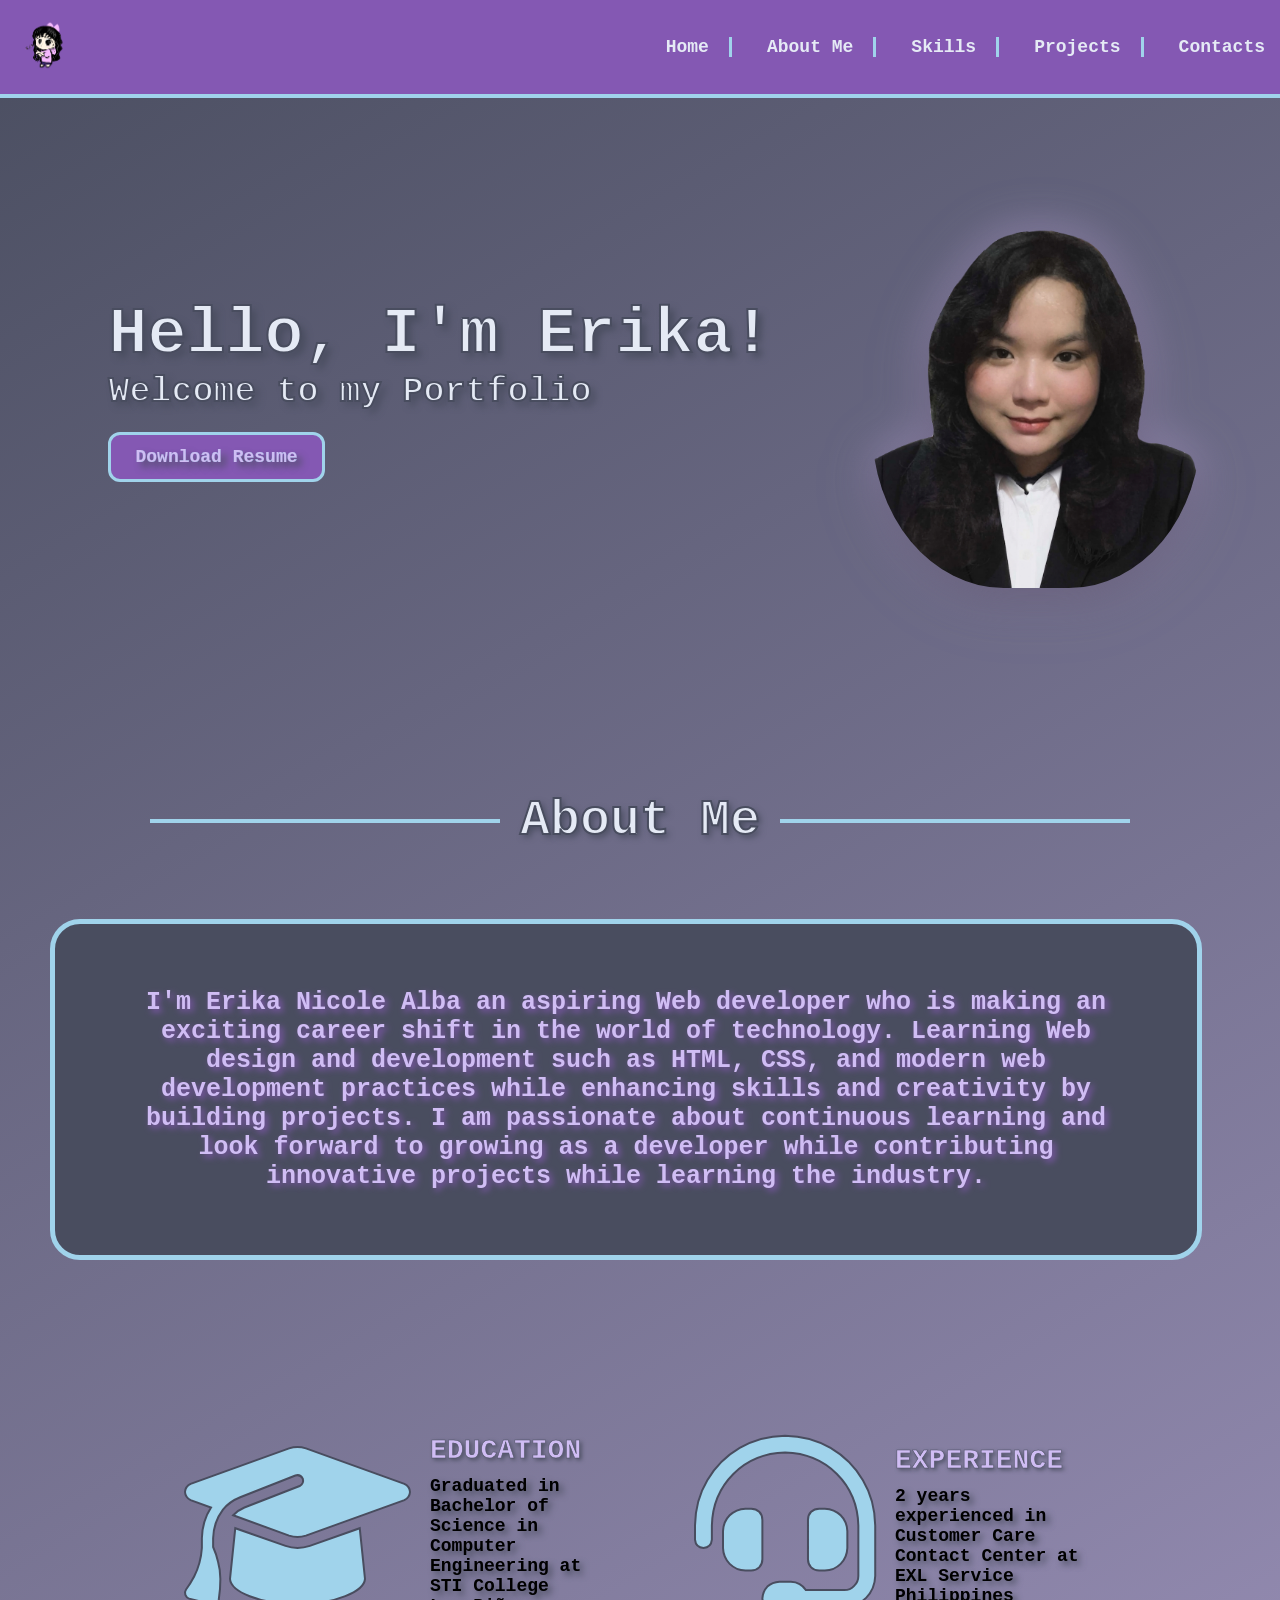
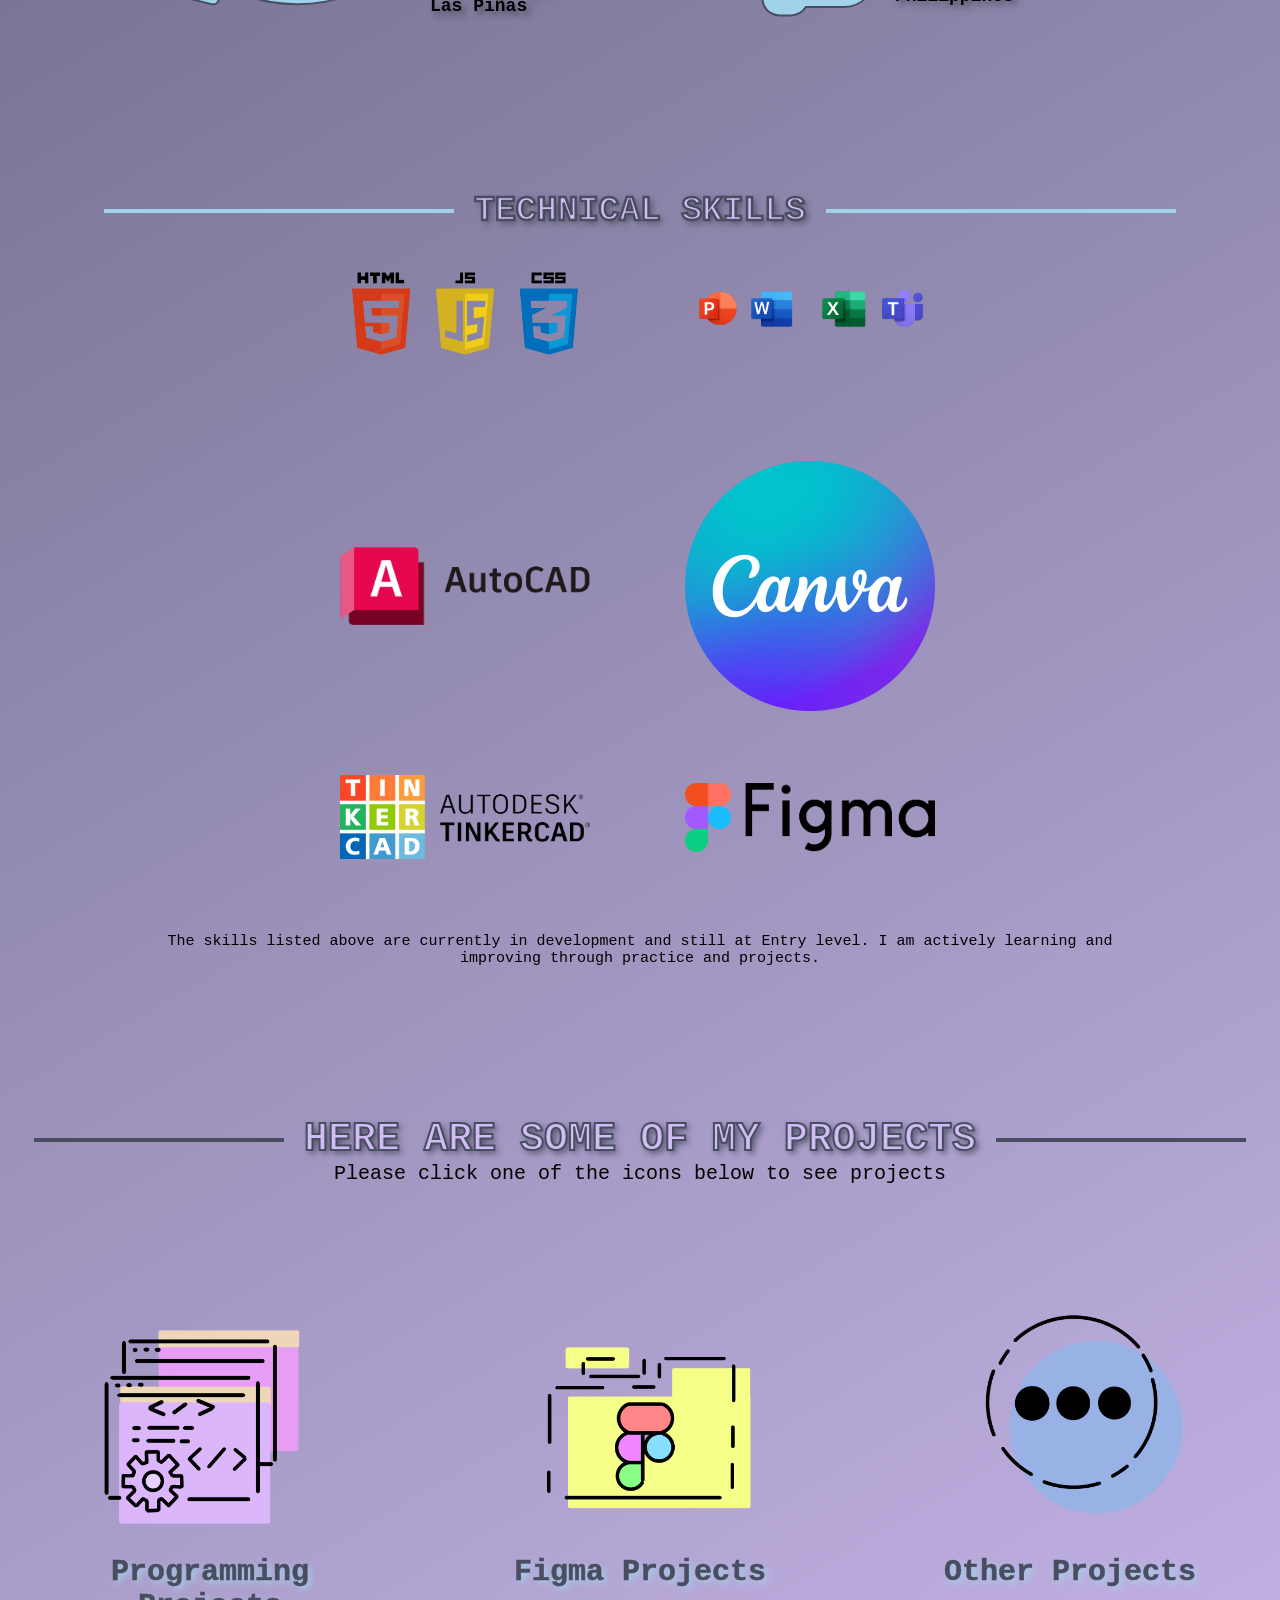
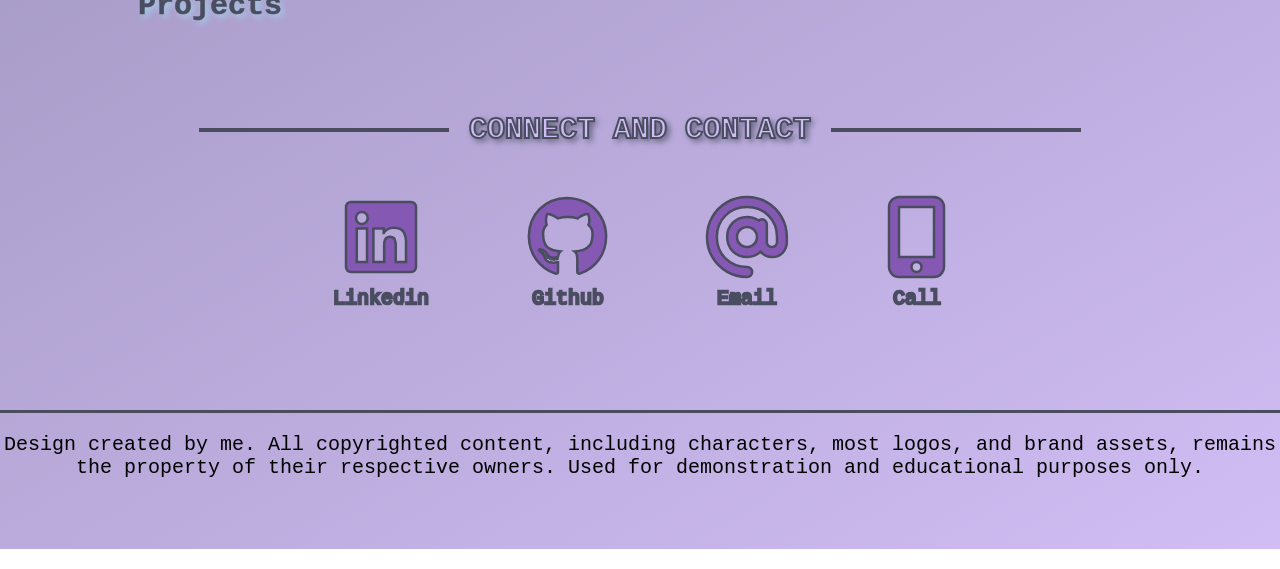
==== commit 8370e3be: "Update index.html" ====
--- a/index.html
+++ b/index.html
@@ -49,7 +49,7 @@
     <section id="aboutme" class="aboutme">
         <div class="about-text">
             <h1 class="a">About Me</h1>
-            <p class="b">I'm Erika Nicole Allba an aspiring Web developer who is 
+            <p class="b">I'm Erika Nicole Alba an aspiring Web developer who is 
                 making an exciting career shift in the world of technology. 
                 Learning Web design and development such as HTML, CSS, and 
                 modern web development practices while enhancing skills and 
@@ -116,7 +116,7 @@
     </div>
 
      <div class="skill-note">
-            <p> The skills listed above are currently in development and 
+            <p class="skill-note-p"> The skills listed above are currently in development and 
                 still at Entry level. I am actively learning and 
                 improving through practice and projects.
         </div>
@@ -166,7 +166,7 @@
               </i>
             Linkedin
             </a>
-            <a id="profile-link" href="https://github.com/Erikaalba-UwU" target="_blank" class="btn contact-details">
+            <a id="profile-link" href="https://github.com/ErikaAlba07" target="_blank" class="btn contact-details">
             <i class="fab fa-github">
               </i>
             Github
--- a/main.css
+++ b/main.css
@@ -498,16 +498,23 @@
     }
 
     .home-text {
-        text-align: center;
-    }
+     text-align: center;
+    -webkit-text-stroke: 0.1px #494D5F;
 
     .b {
         width: 90%;
         margin: 0 auto;
+        display: flex;
+        justify-content: center;
+        align-items: center;
+        font-size: 18px;
     }
 
     .skill-list {
-        gap: 40px;
+        grid-template-columns: repeat(2, 1fr);
+        gap: 25px;
+        column-gap: 40px;
+        max-width: 90%;
     }
 
     .project-container {
@@ -523,6 +530,8 @@
         align-items: center;
     }
 }
+
+  
 
 @media (max-width: 768px) {
 
@@ -552,7 +561,7 @@
 
     .home-text {
         text-align: center;
-    }
+        -webkit-text-stroke: 1px var(--main-font2);
 
     .one {
         font-size: 45px;
@@ -567,9 +576,13 @@
         height: 280px;
     }
 
-    .a,
+
     .section-header {
-        font-size: 35px;
+        font-size: 38px;
+    }
+    .section-header, .a {
+        Color: var(--main-font2);
+        -webkit-text-stroke: 1px var(--main-font2);
     }
 
     .a::before,
@@ -581,11 +594,15 @@
         width: 80px;
     }
 
-    .b {
-        width: 95%;
+     .b {
+        width: 90%;
         margin: 0 auto;
-        font-size: 18px;
-    }
+        display: flex;
+        justify-content: center;
+        align-items: center;
+        font-size: 25px;
+    }
+ 
 
     .icon-container {
         gap: 30px;
@@ -601,19 +618,27 @@
         font-size: 120px;
     }
 
+    .icon-text p {
+        font-size: 22px;
+        -webkit-text-stroke: 1px var(--main-font2);
+    }
+      
     .skill-list {
         grid-template-columns: 1fr;
-    }
-
+        gap: 20px;
+        max-width: 100%;
+    }
+      
     .skill-img {
         display: flex;
         justify-content: center;
         align-items: center;
     }
 
-    .skill-note {
-        margin: 20px;
-    }
+    .skill-text {
+        font-size: 30px;
+        -webkit-text-stroke: 1px var(--main-font2);
+  }
 
     .section-project {
         width: 90%;
@@ -633,12 +658,18 @@
         font-size: 16px;
         padding: 15px;
     }
-}
-
+      
+    .contact-section-header {
+        font-size: 25px;
+   }
+}
+
+  
 @media (max-width: 480px) {
 
     .one {
         font-size: 34px;
+        font-weight: 500;
     }
 
     .two {
@@ -656,6 +687,7 @@
 
     .icon-text p {
         font-size: 22px;
+        -webkit-text-stroke: 1px var(--main-font2);
     }
 
     .icon-text span {
@@ -664,7 +696,10 @@
 
     .section-header,
     .a {
-        font-size: 28px;
+        font-size: 35px;
+        -webkit-text-stroke: 1px var(--main-font2);
+        
+        
     }
 
     .project-title {
@@ -676,4 +711,26 @@
         justify-content: center;
         align-items: center;
     }
-}+  
+    .skill-list {
+        grid-template-columns: 1fr;
+        gap: 15px;
+}
+  
+    .skill-text {
+        font-size: 20px;
+  }
+  
+   .b {
+        width: 90%;
+        margin: 0 auto;
+        display: flex;
+        justify-content: center;
+        align-items: center;
+        font-size: 20px;
+    }
+
+  .contact-section-header {
+      font-size: 25px;
+    }
+  }
